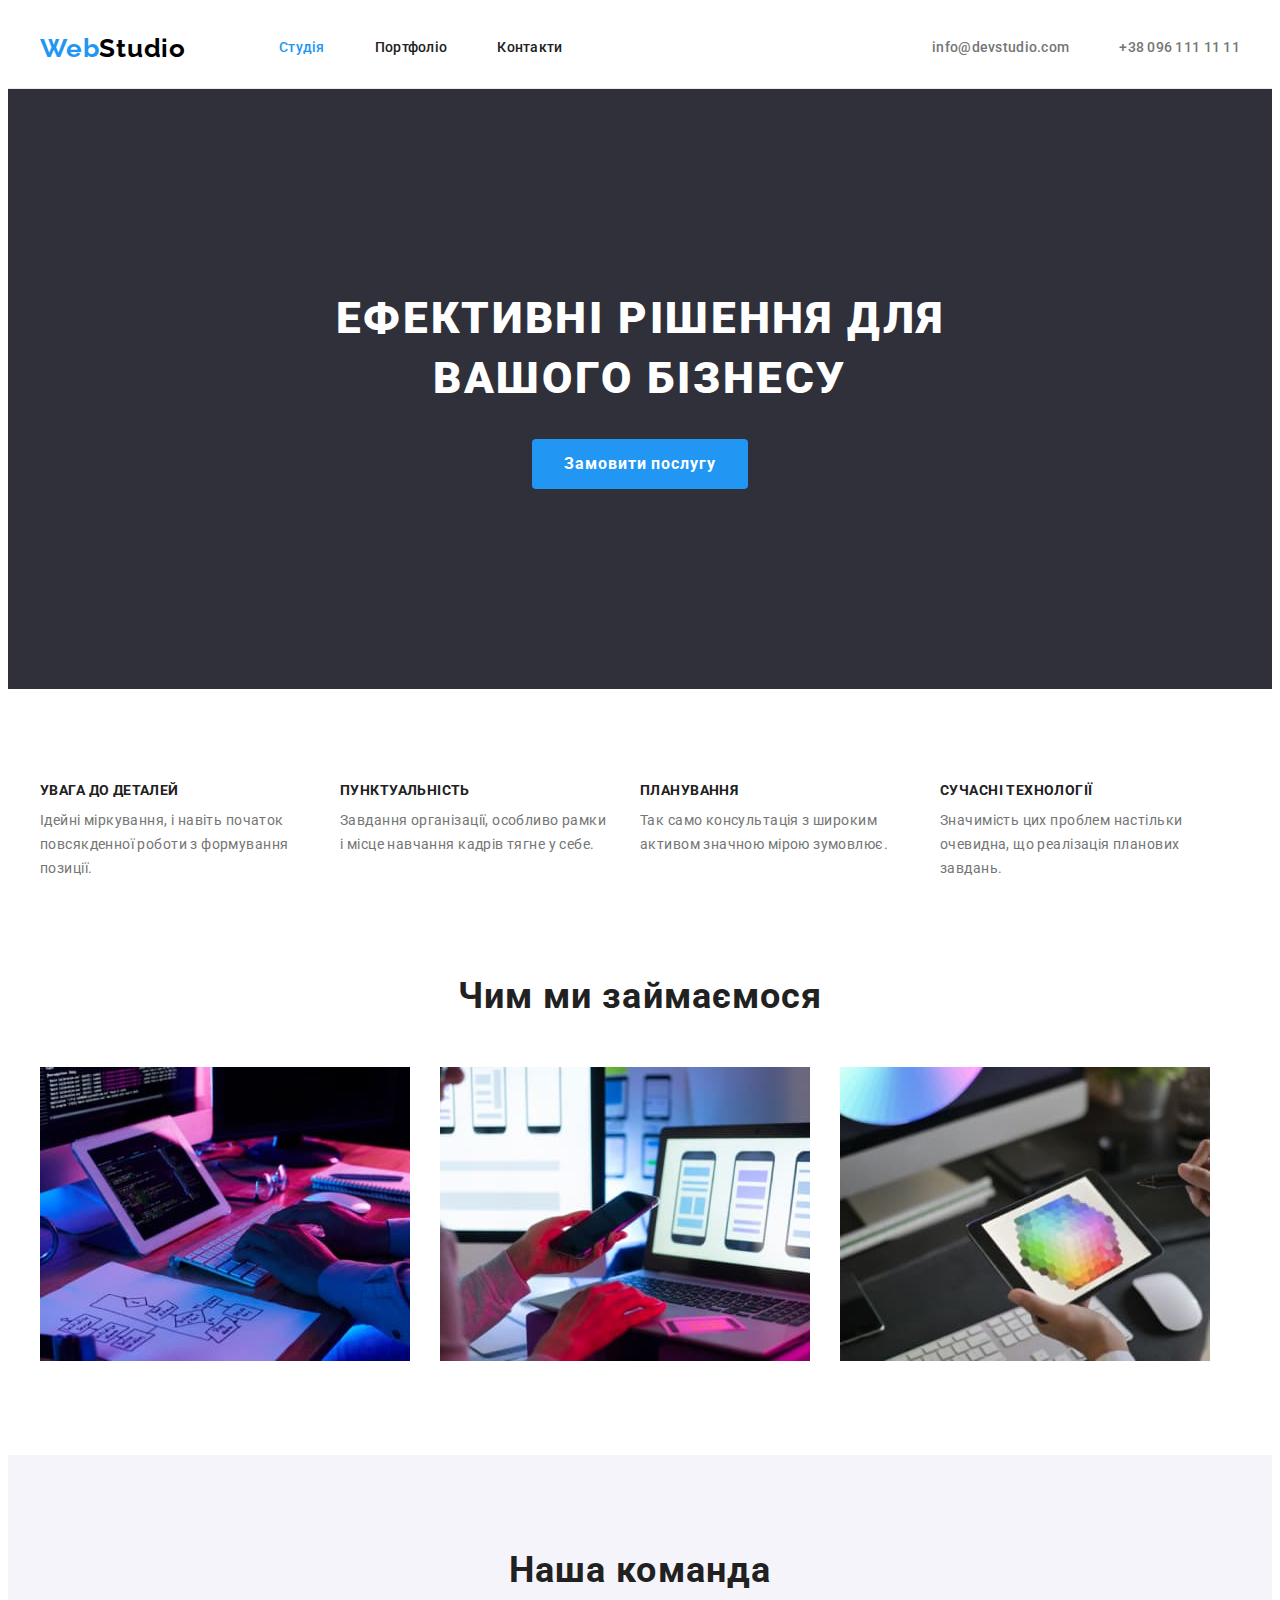
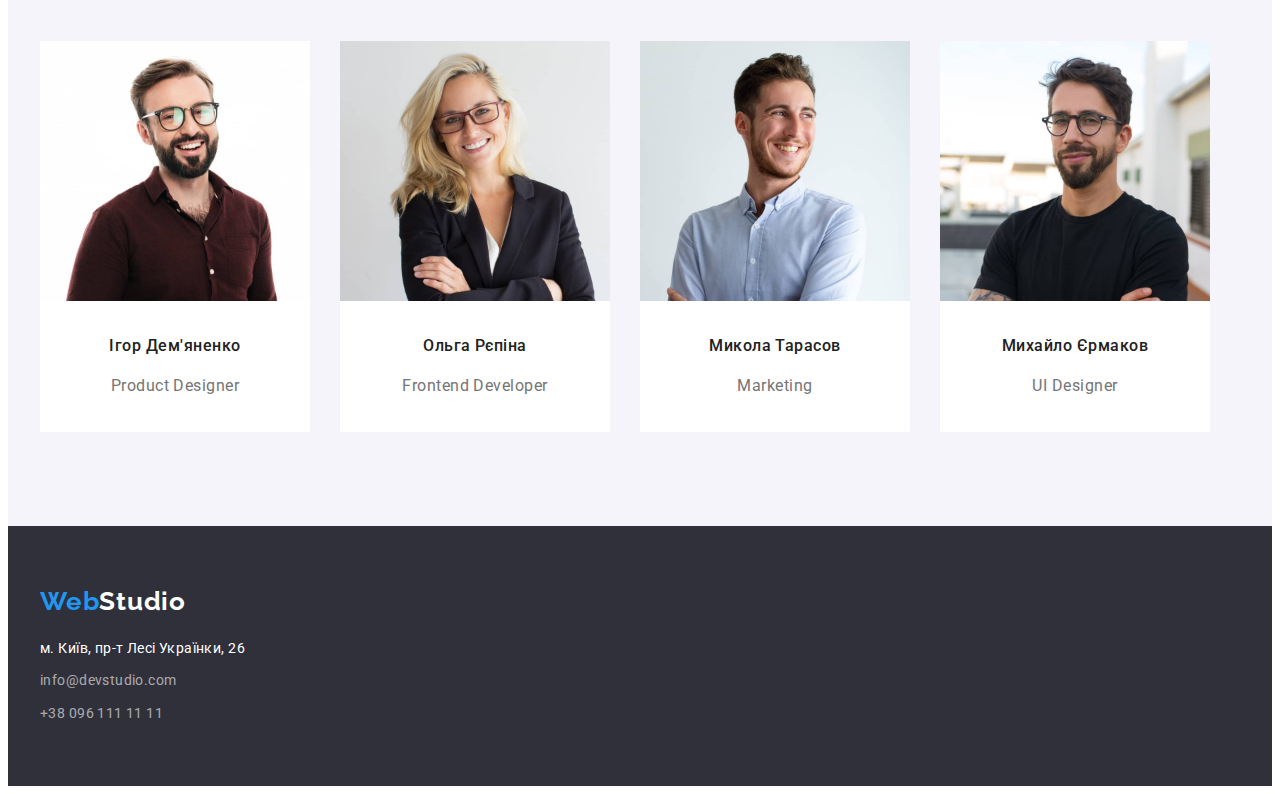
==== index.html @ c1926016 "add project" ====
<!DOCTYPE html>
<html lang="uk">
  <head>
    <meta charset="UTF-8" />
    <meta http-equiv="X-UA-Compatible" content="IE=edge" />
    <meta name="viewport" content="width=device-width, initial-scale=1.0" />
    <title>Document</title>
    <link rel="preconnect" href="https://fonts.googleapis.com" />
    <link rel="preconnect" href="https://fonts.gstatic.com" crossorigin />
    <link
      href="https://fonts.googleapis.com/css2?family=Raleway:wght@700&family=Roboto:wght@400;500;700;900&display=swap"
      rel="stylesheet"
    />
    <link
      rel="stylesheet"
      href="https://cdnjs.cloudflare.com/ajax/libs/modern-normalize/1.1.0/modern-normalize.min.css"
      integrity="sha512-wpPYUAdjBVSE4KJnH1VR1HeZfpl1ub8YT/NKx4PuQ5NmX2tKuGu6U/JRp5y+Y8XG2tV+wKQpNHVUX03MfMFn9Q=="
      crossorigin="anonymous"
      referrerpolicy="no-referrer"
    />
    <link rel="stylesheet" href="./css/styles.css" />
  </head>
  <body>
    <!----------------------------------------------- header --------->
    <header class="heder">
      <!-- menu -->
      <div class="conteiner header-conteiner">
        <nav class="heder-nav">
          <a href="./index.html" lang="en" class="color-logo logo link"
            >Web<span class="heder-logo logo">Studio</span></a
          >
          <ul class="heder-list list">
            <li class="heder-item">
              <a href="" class="heder-link heder-studia link">Студія</a>
            </li>
            <li class="heder-item">
              <a href="./portfolio.html" class="heder-link link">Портфоліо</a>
            </li>
            <li class="heder-item">
              <a href="" class="heder-link link">Контакти</a>
            </li>
          </ul>
        </nav>
        <ul class="heder-list list">
          <li>
            <a href="mailto:info@devstudio.com" class="heder-email link">info@devstudio.com</a>
          </li>
          <li>
            <a href="tel:+380961111111" class="heder-tel link">+38 096 111 11 11</a>
          </li>
        </ul>
      </div>
    </header>
    <!-- Унікальний контент сторінки -->
    <main>
      <!----------------------------------------------- hero ------------------->
      <section class="section-hero">
        <div class="conteiner">
          <h1 class="hero-title">Ефективні рішення для вашого бізнесу</h1>
          <button type="button" class="hero-btn btn">Замовити послугу</button>
        </div>
      </section>
      <!-------------------------------------------- benefits ----------------->
      <section class="section-benefits section">
        <!---сховати заголовок--->
        <div class="conteiner">
          <h2 class="visually-hidden">Переваги</h2>
          <ul class="benefits-list list">
            <li class="benefits-item">
              <h3 class="benefits-title">Увага до деталей</h3>
              <p class="benefits-after-title">
                Ідейні міркування, і навіть початок повсякденної роботи з формування позиції.
              </p>
            </li>
            <li class="benefits-item">
              <h3 class="benefits-title">Пунктуальність</h3>
              <p class="benefits-after-title">
                Завдання організації, особливо рамки і місце навчання кадрів тягне у себе.
              </p>
            </li>
            <li class="benefits-item">
              <h3 class="benefits-title">Планування</h3>
              <p class="benefits-after-title">
                Так само консультація з широким активом значною мірою зумовлює.
              </p>
            </li>
            <li class="benefits-item">
              <h3 class="benefits-title">Сучасні технології</h3>
              <p class="benefits-after-title">
                Значимість цих проблем настільки очевидна, що реалізація планових завдань.
              </p>
            </li>
          </ul>
        </div>
      </section>
      <!---------------------------------------------- aktiviti ---------------->
      <section class="section-aktiviti section">
        <div class="conteiner">
          <h2 class="aktiviti-title">Чим ми займаємося</h2>
          <ul class="aktiviti-list list">
            <li>
              <img src="./images/img-1.jpg" alt="стратегія" width="370" height="294" class="img" />
            </li>
            <li>
              <img
                src="./images/img-2.jpg"
                alt="програмування"
                width="370"
                height="294"
                class="img"
              />
            </li>
            <li>
              <img src="./images/img-3.jpg" alt="дизайн" width="370" height="294" class="img" />
            </li>
          </ul>
        </div>
      </section>
      <!----------------------------------------------- team ---------------->
      <section class="section-team section">
        <div class="conteiner">
          <h2 class="team-title">Наша команда</h2>
          <ul class="team-list list">
            <li class="team-item">
              <img
                src="./images/img-product-designer.jpg"
                alt="product designer"
                width="270"
                height="260"
                class="img"
              />
              <div class="team-name">
                <h3 class="team-people">Ігор Дем'яненко</h3>
                <p class="team-specialist">Product Designer</p>
              </div>
            </li>
            <li class="team-item">
              <img
                src="./images/img-frontend-developer.jpg"
                alt="frontend developer"
                width="270"
                height="260"
                class="img"
              />
              <div class="team-name">
                <h3 class="team-people">Ольга Рєпіна</h3>
                <p class="team-specialist">Frontend Developer</p>
              </div>
            </li>
            <li class="team-item">
              <img
                src="./images/img-marketing.jpg"
                alt="marketing"
                width="270"
                height="260"
                class="img"
              />
              <div class="team-name">
                <h3 class="team-people">Микола Тарасов</h3>
                <p class="team-specialist">Marketing</p>
              </div>
            </li>
            <li class="team-item">
              <img
                src="./images/img-ui-designer.jpg"
                alt="ui designer"
                width="270"
                height="260"
                class="img"
              />
              <div class="team-name">
                <h3 class="team-people">Михайло Єрмаков</h3>
                <p class="team-specialist">UI Designer</p>
              </div>
            </li>
          </ul>
        </div>
      </section>
    </main>
    <!--------------------------------------- Підвал сторінки -->
    <footer class="footer">
      <!---------------------------------------------footer -->
      <div class="conteiner">
        <a href="./index.html" lang="en" class="color-logo logo link"
          >Web<span class="footer-logo logo">Studio</span></a
        >
        <address class="address">
          <ul class="footer-list list">
            <li class="footer-item">
              <a
                href="https://goo.gl/maps/eV7K1DGfb44Niiet6"
                target="_blank"
                rel="noopener noreferrer"
                class="footer-address link"
                >м. Київ, пр-т Лесі Українки, 26</a
              >
            </li>
            <li class="footer-item">
              <a href="malto:info@devstudio.com" class="footer-email link">info@devstudio.com</a>
            </li>
            <li class="footer-item">
              <a href="tel:+380961111111" class="footer-tel link">+38 096 111 11 11</a>
            </li>
          </ul>
        </address>
      </div>
    </footer>
  </body>
</html>
---- css/styles.css ----
:root {
  --head-color: #212121; /*колір заголовків і навігації*/
  --text-color: #757575; /*колір вторинного тексту*/
  --accent-color: #2196f3; /*колір акцентів, частини логотипу, фону кнопок*/
  --background-color: #2f303a; /*головний колір підкладки*/
  --main-light-color: #ffffff; /*білий колір*/
  --main-dark-color: #000000; /*чорний колір*/
  --secondary-bgr-color: #f5f4fa; /*другорядний колір підкладки*/
  --border-color: #eeeeee; /*колір рамок на картинках*/
  --secondary-border-color: #ececec; /*другорядний колір рамки*/
  --block-margin: 30px; /*стандартні відступи між блоками*/
  --section-margin: 94px; /*стандартні відступи між секціями*/
}

p,
h1,
h2,
h3,
h4,
h5,
h6 {
  margin: 0;
}

ul {
  margin: 0;
  padding-left: 0;
}

body {
  font-family: 'Roboto', sans-serif;
  color: var(--head-color);
}

.address {
  font-style: normal;
}

.list {
  list-style: none;
  padding: 0;
  margin: 0;
}

.link {
  text-decoration: none;
  display: block;
}

.conteiner {
  width: 1200px;
  padding-left: 15px;
  padding-right: 15px;
  margin: 0 auto;
}

.section {
  padding-top: 94px;
  padding-bottom: 94px;
}

/*------------------------------------------- heder ------*/

.header-conteiner {
  display: flex;
  align-items: center;
}

.heder-nav {
  display: flex;
}

.heder-list {
  display: flex;
  margin-left: auto;
  column-gap: 50px;
}

/*.heder-item:not(:last-child) {
margin-right: 50px;
}*/

.heder {
  background-color: var(--main-light-color);
  border-bottom: 1px solid var(--secondary-border-color);
}

.logo {
  font-family: 'Raleway';
  font-weight: 700;
  font-size: 26px;
  line-height: 1.19; /* identical to box height */
  letter-spacing: 0.03em;
}

.color-logo {
  color: var(--accent-color);
  display: flex;
  align-items: center;
  margin-right: 93px;
}

.heder-logo {
  color: var(--main-dark-color);
}

.heder-link:hover,
.heder-link:focus {
  color: var(--accent-color);
}

.heder-email:hover,
.heder-email:focus {
  color: var(--accent-color);
}

.heder-tel:hover,
.heder-tel:focus {
  color: var(--accent-color);
}

a.heder-studia,
a.heder-portfolio {
  color: var(--accent-color);
}

.heder-link {
  font-weight: 500;
  font-size: 14px;
  line-height: 1.14;
  letter-spacing: 0.02em;
  color: var(--head-color);
  padding: 32px 0;
}

.heder-email,
.heder-tel {
  font-weight: 500;
  font-size: 14px;
  line-height: 1.14;
  letter-spacing: 0.02em;
  color: var(--text-color);
}

.nav {
  align-items: center;
}

/*----- Унікальний контент сторінки -----*/
/*----------------------------------------------- hero -----*/
.section-hero {
  background-color: var(--background-color);
  padding: 200px 0;
  text-align: center;
}

.hero-title {
  font-weight: 900;
  font-size: 44px;
  line-height: 1.36; /* or 136% */
  text-align: center;
  letter-spacing: 0.06em;
  text-transform: uppercase;
  color: var(--main-light-color);
  margin-left: auto;
  margin-right: auto;
  max-width: 696px;
  margin-bottom: 30px;
}

.hero-btn {
  padding: 10px 32px;
  border-radius: 4px;
  display: block;

  font-family: inherit;
  font-weight: 700;
  font-size: 16px;
  line-height: 1.89; /* identical to box height, or 188% */

  align-items: center;
  text-align: center;
  letter-spacing: 0.06em;
  color: var(--main-light-color);
  background-color: #2196f3;
  min-width: 216px;

  border: transparent;
  cursor: pointer;
  margin: 0px auto;
}

.hero-btn:hover,
.hero-btn:focus {
  background-color: #188ce8;
}

/*-------------------------------------------- benefits ------------*/

.benefits-list {
  display: flex;
  margin-left: auto;
  column-gap: 30px;
}

.benefits-item {
  width: 270px;
}

.img {
  display: block;
  min-width: 100%;
  height: auto;
}

/*-прихований заголовок-*/
.visually-hidden {
  position: absolute;
  white-space: nowrap;
  width: 1px;
  height: 1px;
  overflow: hidden;
  border: 0;
  padding: 0;
  clip: rect(0 0 0 0);
  clip-path: inset(50%);
  margin: -1px;
}

.benefits-title {
  font-weight: 700;
  font-size: 14px;
  line-height: 1.14;
  letter-spacing: 0.03em;
  text-transform: uppercase;
  margin-bottom: 10px;
}

.benefits-after-title {
  font-size: 14px;
  line-height: 1.71;
  letter-spacing: 0.03em;
  color: var(--text-color);
}

/*--------------------------------------------- aktiviti -----------------*/

.aktiviti-list {
  display: flex;
  margin-left: auto;
  column-gap: 30px;
}

.aktiviti-item {
  width: calc((100% - 90px) / 4 );
}

.aktiviti-title {
  font-weight: 700;
  font-size: 36px;
  line-height: 1.17;
  text-align: center;
  letter-spacing: 0.03em;
  margin-bottom: 50px;
}

.section-aktiviti {
  padding-top: 0;
}

/*---------------------------------------------- team --------------------*/

.team-list {
  display: flex;
  margin-left: auto;
  column-gap: 30px;
}

.team-name {
  padding: 30px 10px 30px 10px;
}

.section-team {
  background-color: var(--secondary-bgr-color);
}
.team-title {
  font-weight: 700;
  font-size: 36px;
  line-height: 1.17;
  text-align: center;
  letter-spacing: 0.03em;
  margin-bottom: 50px;
}

.team-people {
  font-weight: 500;
  font-size: 16px;
  line-height: 1.9; /* identical to box height */
  text-align: center;
  letter-spacing: 0.03em;
  margin-bottom: 10px;
}
.team-specialist {
  font-size: 16px;
  line-height: 1.9; /* identical to box height */
  text-align: center;
  letter-spacing: 0.03em;
  color: var(--text-color);
}

.team-item {
  background-color: var(--main-light-color);
}

/*------------------------------------------------footer--------------------*/

.footer {
  background-color: var(--background-color);
  padding-top: 60px;
  padding-bottom: 60px;
}

.address {
  margin-top: 20px;
}

.footer-logo {
  color: #ffffff;
}

.footer-address:hover,
.footer-address:focus {
  color: var(--accent-color);
}

.footer-email:hover,
.footer-email:focus {
  color: var(--accent-color);
}

.footer-tel:hover,
.footer-tel:focus {
  color: var(--accent-color);
}

.footer-item {
  margin-bottom: 9px;
}

.footer-item:last-child {
  margin-bottom: 0px;
}

.footer-address {
  font-size: 14px;
  line-height: 1.71; /* or 171% */
  letter-spacing: 0.03em;
  color: var(--main-light-color);
}

.footer-email {
  font-weight: 400;
  font-size: 14px;
  line-height: 1.71; /* or 171% */
  letter-spacing: 0.03em;
  color: rgba(255, 255, 255, 0.6);
  margin-bottom: 9px;
}

.footer-tel {
  font-size: 14px;
  line-height: 1.71; /* or 171% */
  letter-spacing: 0.03em;
  color: rgba(255, 255, 255, 0.6);
}

/*-------------------portfolio--------------------*/

.portfolio-btn {
  padding: 6px 22px;
  border-radius: 4px;
  border: 0px;
  display: inline-block;

  font-family: inherit;
  font-weight: 500;
  font-size: 16px;
  line-height: 1.62; /* identical to box height, or 162% */
  text-align: center;
  letter-spacing: 0.03em;
  color: var(--head-color);
  background-color: var(--secondary-bgr-color);
}

.portfolio-btn:hover,
.portfolio-btn:focus {
  color: var(--main-light-color);
  background-color: var(--accent-color);
}

.portfolio-gallery {
  background-color: var(--secondary-bgr-color);
}

.portfolio-list {
  background-color: var(--main-light-color);

  display: flex;
  flex-wrap: wrap;
  gap: 30px;
}

.batton-list {
  display: flex;
  justify-content: center;
  margin-bottom: 50px;
  column-gap: 8px;
}

.portfolio-item {
  width: calc((100% - 60px) / 3 );
}

.portfolio-text {
  padding: 20px 24px;
  border-top: transparent;
  border: 1px solid #eeeeee;
}

.portfolio-title {
  font-weight: 700;
  font-size: 18px;
  line-height: 2; /* identical to box height, or 200% */
  letter-spacing: 0.06em;
  color: var(--head-color);
  margin-bottom: 4px;
}

.portfolio-after-title {
  font-size: 16px;
  line-height: 1.88; /* identical to box height, or 188% */
  letter-spacing: 0.03em;
  color: var(--text-color);
}

.visually-hidden {
  margin-bottom: 4px;
}
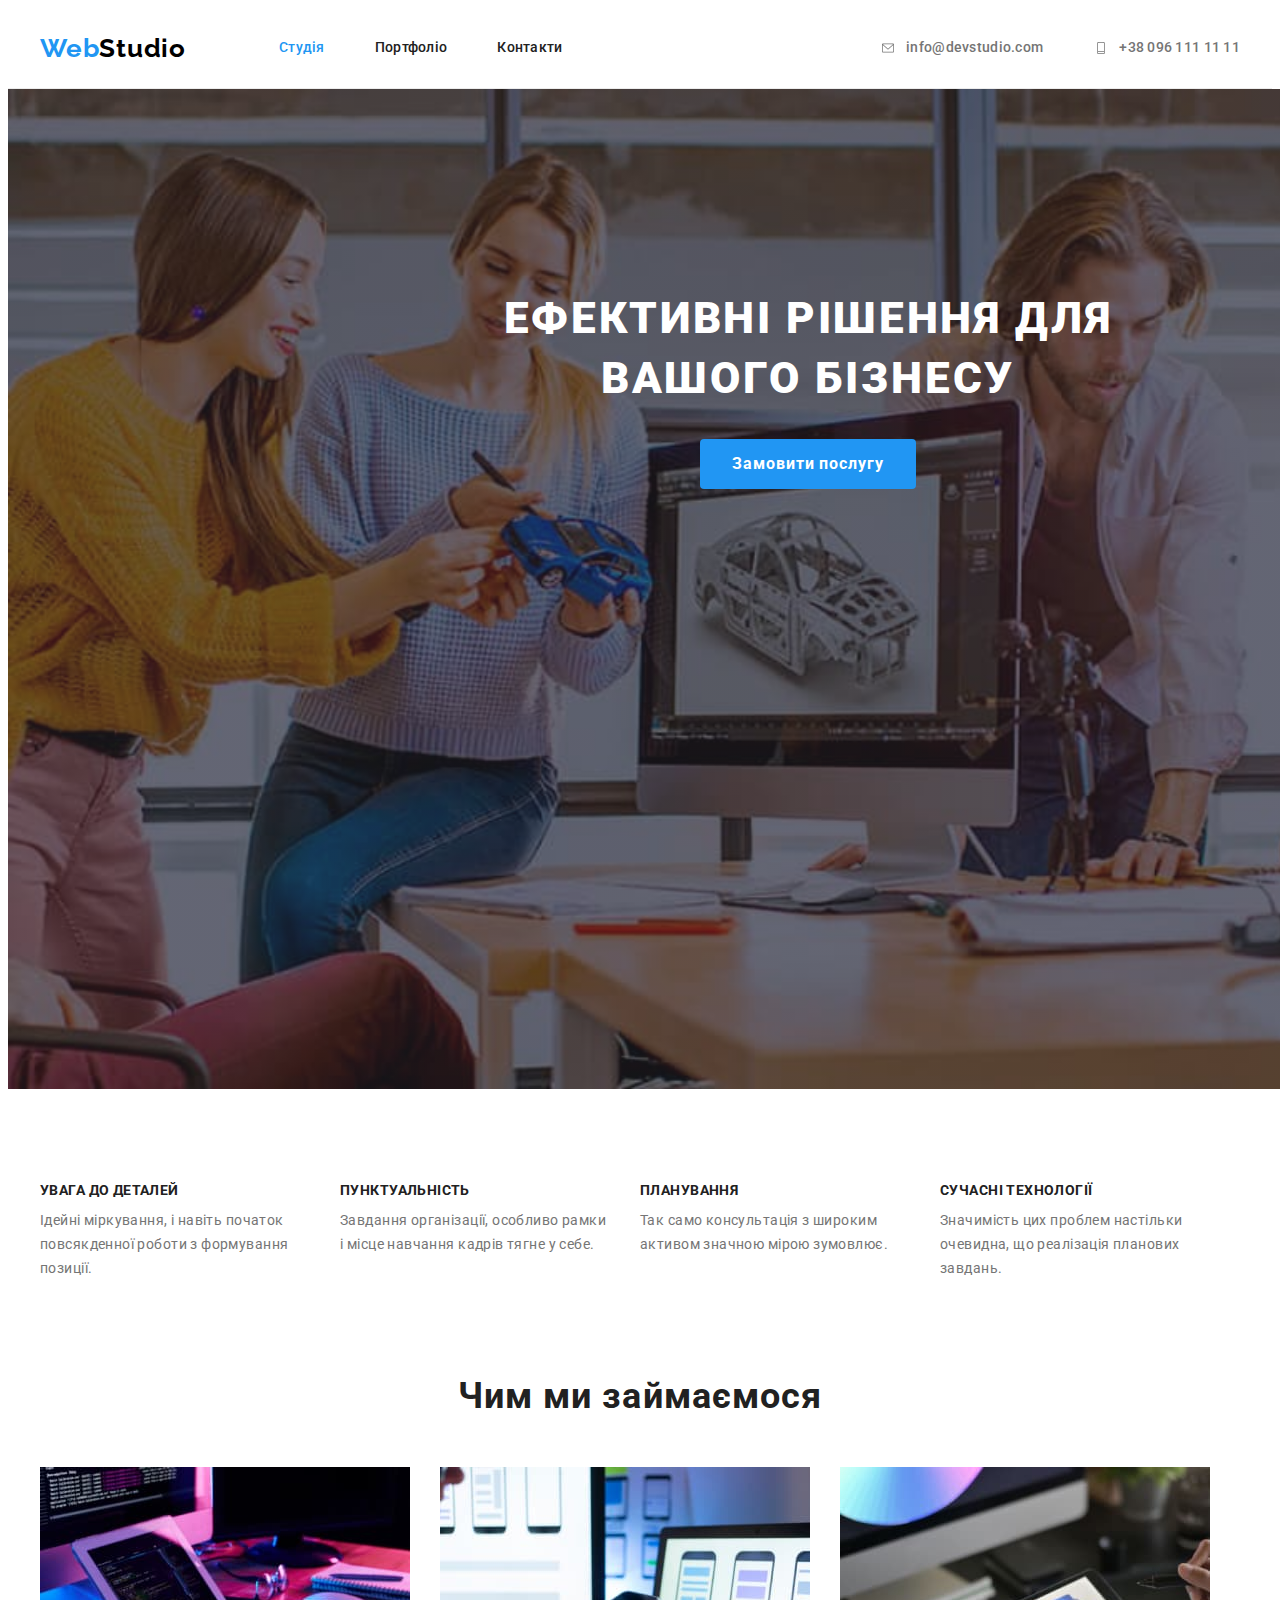
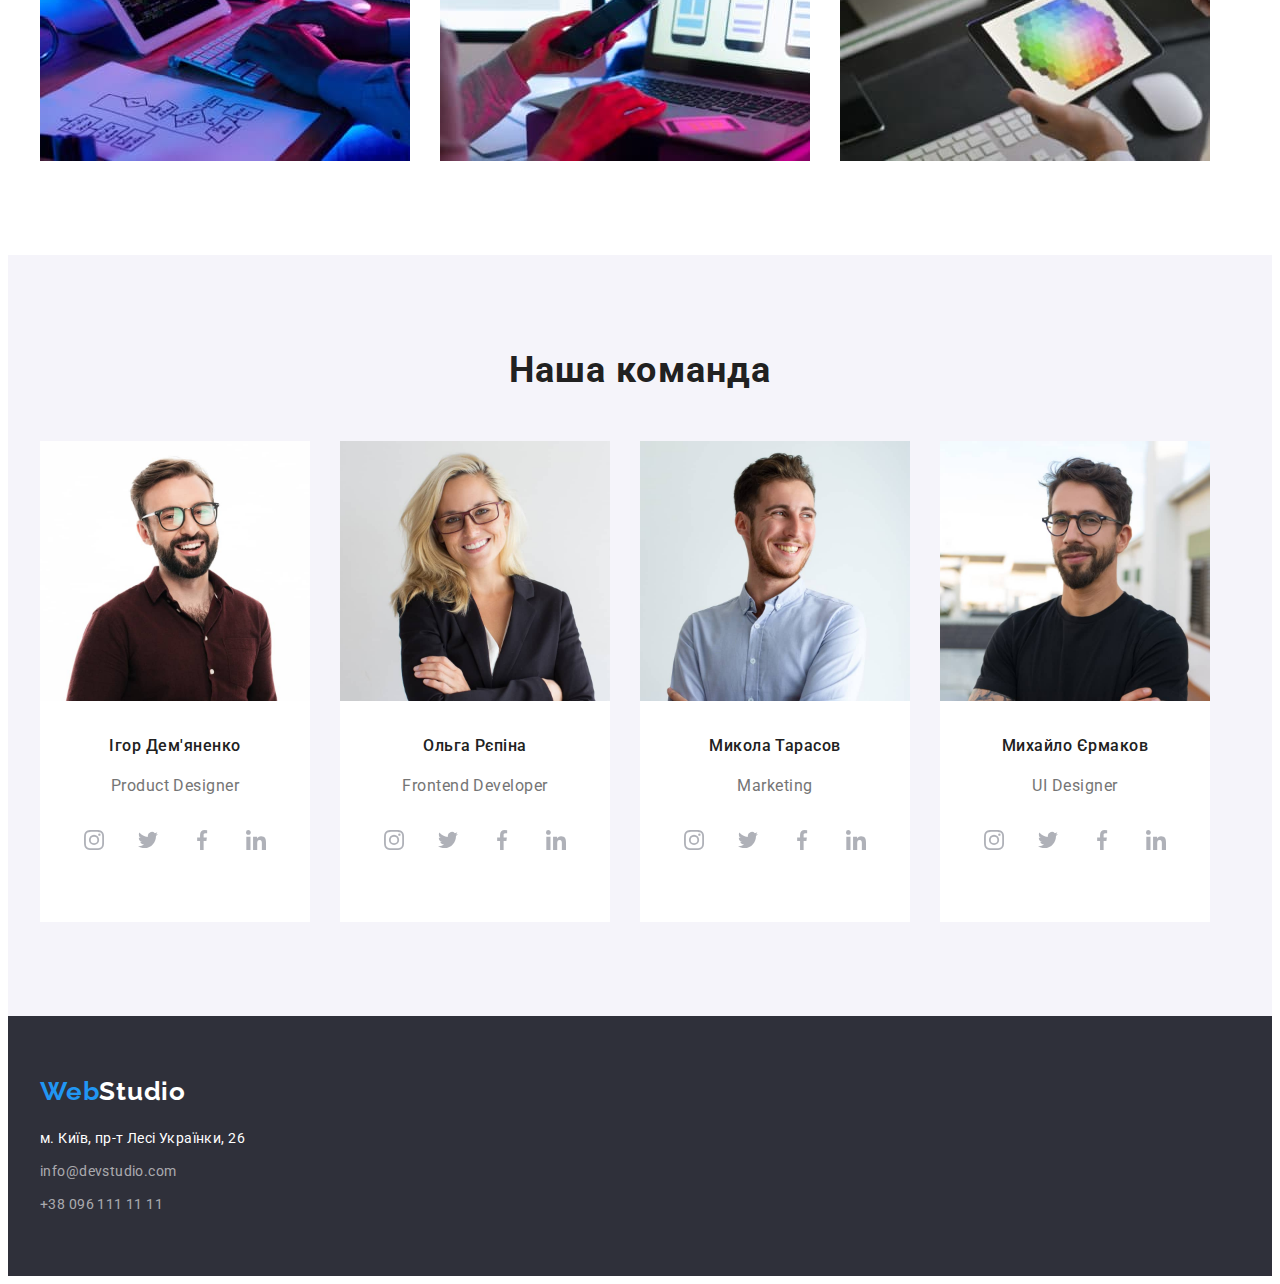
==== commit 5703e75a: "add svg soc" ====
--- a/index.html
+++ b/index.html
@@ -43,10 +43,20 @@
         </nav>
         <ul class="heder-list list">
           <li>
-            <a href="mailto:info@devstudio.com" class="heder-email link">info@devstudio.com</a>
+            <a href="mailto:info@devstudio.com" class="heder-email link">
+                <svg class="email-icon" width="16" height="12">
+                <use href="./images/icons.svg#icon-email"></use>
+                </svg>
+              info@devstudio.com
+            </a>
           </li>
           <li>
-            <a href="tel:+380961111111" class="heder-tel link">+38 096 111 11 11</a>
+            <a href="tel:+380961111111" class="heder-tel link"
+              ><svg class="tel-icon" width="16" height="12">
+                <use href="./images/icons.svg#icon-tel"></use>
+                </svg>
+              +38 096 111 11 11</a
+            >
           </li>
         </ul>
       </div>
@@ -69,13 +79,15 @@
             <li class="benefits-item">
               <h3 class="benefits-title">Увага до деталей</h3>
               <p class="benefits-after-title">
-                Ідейні міркування, і навіть початок повсякденної роботи з формування позиції.
+                Ідейні міркування, і навіть початок повсякденної роботи з
+                формування позиції.
               </p>
             </li>
             <li class="benefits-item">
               <h3 class="benefits-title">Пунктуальність</h3>
               <p class="benefits-after-title">
-                Завдання організації, особливо рамки і місце навчання кадрів тягне у себе.
+                Завдання організації, особливо рамки і місце навчання кадрів
+                тягне у себе.
               </p>
             </li>
             <li class="benefits-item">
@@ -87,7 +99,8 @@
             <li class="benefits-item">
               <h3 class="benefits-title">Сучасні технології</h3>
               <p class="benefits-after-title">
-                Значимість цих проблем настільки очевидна, що реалізація планових завдань.
+                Значимість цих проблем настільки очевидна, що реалізація
+                планових завдань.
               </p>
             </li>
           </ul>
@@ -99,7 +112,13 @@
           <h2 class="aktiviti-title">Чим ми займаємося</h2>
           <ul class="aktiviti-list list">
             <li>
-              <img src="./images/img-1.jpg" alt="стратегія" width="370" height="294" class="img" />
+              <img
+                src="./images/img-1.jpg"
+                alt="стратегія"
+                width="370"
+                height="294"
+                class="img"
+              />
             </li>
             <li>
               <img
@@ -111,7 +130,13 @@
               />
             </li>
             <li>
-              <img src="./images/img-3.jpg" alt="дизайн" width="370" height="294" class="img" />
+              <img
+                src="./images/img-3.jpg"
+                alt="дизайн"
+                width="370"
+                height="294"
+                class="img"
+              />
             </li>
           </ul>
         </div>
@@ -132,6 +157,31 @@
               <div class="team-name">
                 <h3 class="team-people">Ігор Дем'яненко</h3>
                 <p class="team-specialist">Product Designer</p>
+                <!--ul.team-soc.list>li.team-soc-item*4>a.team-soc-link.link-->
+                <ul class="team-soc list">
+                  <li class="team-soc-item">
+                    <a href="" class="team-soc-link link">
+                      <svg class="team-soc-icon" width="20" height="20">
+                        <use href="./images/icons.svg#icon-instagram"></use>
+                      </svg>
+                    </a>
+                  </li>
+                  <li class="team-soc-item">
+                    <a href="" class="team-soc-link link"><svg class="team-soc-icon" width="20" height="20">
+                      <use href="./images/icons.svg#icon-twitter"></use>
+                    </svg></a>
+                  </li>
+                  <li class="team-soc-item">
+                    <a href="" class="team-soc-link link"><svg class="team-soc-icon" width="20" height="20">
+                      <use href="./images/icons.svg#icon-facebook"></use>
+                    </svg></a>
+                  </li>
+                  <li class="team-soc-item">
+                    <a href="" class="team-soc-link link"><svg class="team-soc-icon" width="20" height="20">
+                      <use href="./images/icons.svg#icon-linkedin"></use>
+                    </svg></a>
+                  </li>
+                </ul>
               </div>
             </li>
             <li class="team-item">
@@ -145,6 +195,34 @@
               <div class="team-name">
                 <h3 class="team-people">Ольга Рєпіна</h3>
                 <p class="team-specialist">Frontend Developer</p>
+                <ul class="team-soc list">
+                  <li class="team-soc-item">
+                    <a href="" class="team-soc-link link">
+                      <svg class="team-soc-icon" width="20" height="20">
+                        <use href="./images/icons.svg#icon-instagram"></use>
+                      </svg>
+                    </a>
+                  </li>
+                  <li class="team-soc-item">
+                    <a href="" class="team-soc-link link">
+                    <svg class="team-soc-icon" width="20" height="20">
+                      <use href="./images/icons.svg#icon-twitter"></use>
+                    </svg>
+                  </a>
+                  </li>
+                  <li class="team-soc-item">
+                    <a href="" class="team-soc-link link"><svg class="team-soc-icon" width="20" height="20">
+                      <use href="./images/icons.svg#icon-facebook"></use>
+                    </svg></a>
+                  </li>
+                  <li class="team-soc-item">
+                    <a href="" class="team-soc-link link">
+                      <svg class="team-soc-icon" width="20" height="20">
+                      <use href="./images/icons.svg#icon-linkedin"></use>
+                      </svg>
+                  </a>
+                  </li>
+                </ul>
               </div>
             </li>
             <li class="team-item">
@@ -158,6 +236,30 @@
               <div class="team-name">
                 <h3 class="team-people">Микола Тарасов</h3>
                 <p class="team-specialist">Marketing</p>
+                <ul class="team-soc list">
+                  <li class="team-soc-item">
+                    <a href="" class="team-soc-link link">
+                      <svg class="team-soc-icon" width="20" height="20">
+                        <use href="./images/icons.svg#icon-instagram"></use>
+                      </svg>
+                    </a>
+                  </li>
+                  <li class="team-soc-item">
+                    <a href="" class="team-soc-link link"><svg class="team-soc-icon" width="20" height="20">
+                      <use href="./images/icons.svg#icon-twitter"></use>
+                    </svg></a>
+                  </li>
+                  <li class="team-soc-item">
+                    <a href="" class="team-soc-link link"><svg class="team-soc-icon" width="20" height="20">
+                      <use href="./images/icons.svg#icon-facebook"></use>
+                    </svg></a>
+                  </li>
+                  <li class="team-soc-item">
+                    <a href="" class="team-soc-link link"><svg class="team-soc-icon" width="20" height="20">
+                      <use href="./images/icons.svg#icon-linkedin"></use>
+                    </svg></a>
+                  </li>
+                </ul>
               </div>
             </li>
             <li class="team-item">
@@ -171,6 +273,30 @@
               <div class="team-name">
                 <h3 class="team-people">Михайло Єрмаков</h3>
                 <p class="team-specialist">UI Designer</p>
+                <ul class="team-soc list">
+                  <li class="team-soc-item">
+                    <a href="" class="team-soc-link link">
+                      <svg class="team-soc-icon" width="20" height="20">
+                        <use href="./images/icons.svg#icon-instagram"></use>
+                      </svg>
+                    </a>
+                  </li>
+                  <li class="team-soc-item">
+                    <a href="" class="team-soc-link link"><svg class="team-soc-icon" width="20" height="20">
+                      <use href="./images/icons.svg#icon-twitter"></use>
+                    </svg></a>
+                  </li>
+                  <li class="team-soc-item">
+                    <a href="" class="team-soc-link link"><svg class="team-soc-icon" width="20" height="20">
+                      <use href="./images/icons.svg#icon-facebook"></use>
+                    </svg></a>
+                  </li>
+                  <li class="team-soc-item">
+                    <a href="" class="team-soc-link link"><svg class="team-soc-icon" width="20" height="20">
+                      <use href="./images/icons.svg#icon-linkedin"></use>
+                    </svg></a>
+                  </li>
+                </ul>
               </div>
             </li>
           </ul>
@@ -196,10 +322,14 @@
               >
             </li>
             <li class="footer-item">
-              <a href="malto:info@devstudio.com" class="footer-email link">info@devstudio.com</a>
+              <a href="malto:info@devstudio.com" class="footer-email link"
+                >info@devstudio.com</a
+              >
             </li>
             <li class="footer-item">
-              <a href="tel:+380961111111" class="footer-tel link">+38 096 111 11 11</a>
+              <a href="tel:+380961111111" class="footer-tel link"
+                >+38 096 111 11 11</a
+              >
             </li>
           </ul>
         </address>
--- a/css/styles.css
+++ b/css/styles.css
@@ -28,7 +28,7 @@
 }
 
 body {
-  font-family: 'Roboto', sans-serif;
+  font-family: "Roboto", sans-serif;
   color: var(--head-color);
 }
 
@@ -74,7 +74,7 @@
   display: flex;
   margin-left: auto;
   column-gap: 50px;
-}
+  }
 
 /*.heder-item:not(:last-child) {
 margin-right: 50px;
@@ -86,7 +86,7 @@
 }
 
 .logo {
-  font-family: 'Raleway';
+  font-family: "Raleway";
   font-weight: 700;
   font-size: 26px;
   line-height: 1.19; /* identical to box height */
@@ -140,7 +140,28 @@
   line-height: 1.14;
   letter-spacing: 0.02em;
   color: var(--text-color);
-}
+  display: flex;
+  align-items: center;
+  }
+
+.heder-email::before {
+    content: "";
+}
+
+.heder-tel::before {
+    content: "";
+}
+
+.email-icon,
+.tel-icon {
+  fill: currentColor;
+  align-items: center;
+  margin-right: 10px;
+}
+
+/* align-items: center;
+  justify-content: center;
+  align-content: center; */
 
 .nav {
   align-items: center;
@@ -149,9 +170,21 @@
 /*----- Унікальний контент сторінки -----*/
 /*----------------------------------------------- hero -----*/
 .section-hero {
-  background-color: var(--background-color);
+  background-color: #2f303a;
   padding: 200px 0;
   text-align: center;
+  min-width: 1600px;
+  height: 600px;
+  margin-left: auto;
+  margin-right: auto;
+  background-image: linear-gradient(
+      rgba(47, 48, 58, 0.4),
+      rgba(47, 48, 58, 0.4)
+    ),
+    url("../images/Img-hero.jpg");
+  background-repeat: no-repeat;
+  background-position: center;
+  background-size: cover;
 }
 
 .hero-title {
@@ -252,7 +285,7 @@
 }
 
 .aktiviti-item {
-  width: calc((100% - 90px) / 4 );
+  width: calc((100% - 90px) / 4);
 }
 
 .aktiviti-title {
@@ -306,11 +339,52 @@
   text-align: center;
   letter-spacing: 0.03em;
   color: var(--text-color);
+  margin-bottom: 16px;
 }
 
 .team-item {
   background-color: var(--main-light-color);
 }
+
+.team-soc {
+  display: flex;
+  justify-content: center;
+  gap: 10px;
+  margin-bottom: 30px;
+}
+
+.team-soc-link {
+  width: 44px; height: 44px; border-radius: 50%;
+  background-color: #ffffff;
+  display: flex;
+  align-items: center;
+  justify-content: center;
+  color: #AFB1B8;
+  }
+
+.team-soc-icon {
+    fill: currentColor
+  } 
+
+.team-soc-link:hover,
+.team-soc-link:focus {
+  background-color: #2196F3;
+  color: #ffffff;
+}
+
+/* інший спосіб подвійного hover/focus */
+/* .team-soc-link:hover,
+.team-soc-link:focus {
+  background-color: #2196F3;
+}
+.team-soc-link:hover .team-soc-icon,
+.team-soc-link:focus .team-soc-icon {
+  fill: #FFFFFF;
+}
+.team-soc-icon {
+  fill: #AFB1B8;
+} */
+
 
 /*------------------------------------------------footer--------------------*/
 
@@ -418,7 +492,7 @@
 }
 
 .portfolio-item {
-  width: calc((100% - 60px) / 3 );
+  width: calc((100% - 60px) / 3);
 }
 
 .portfolio-text {
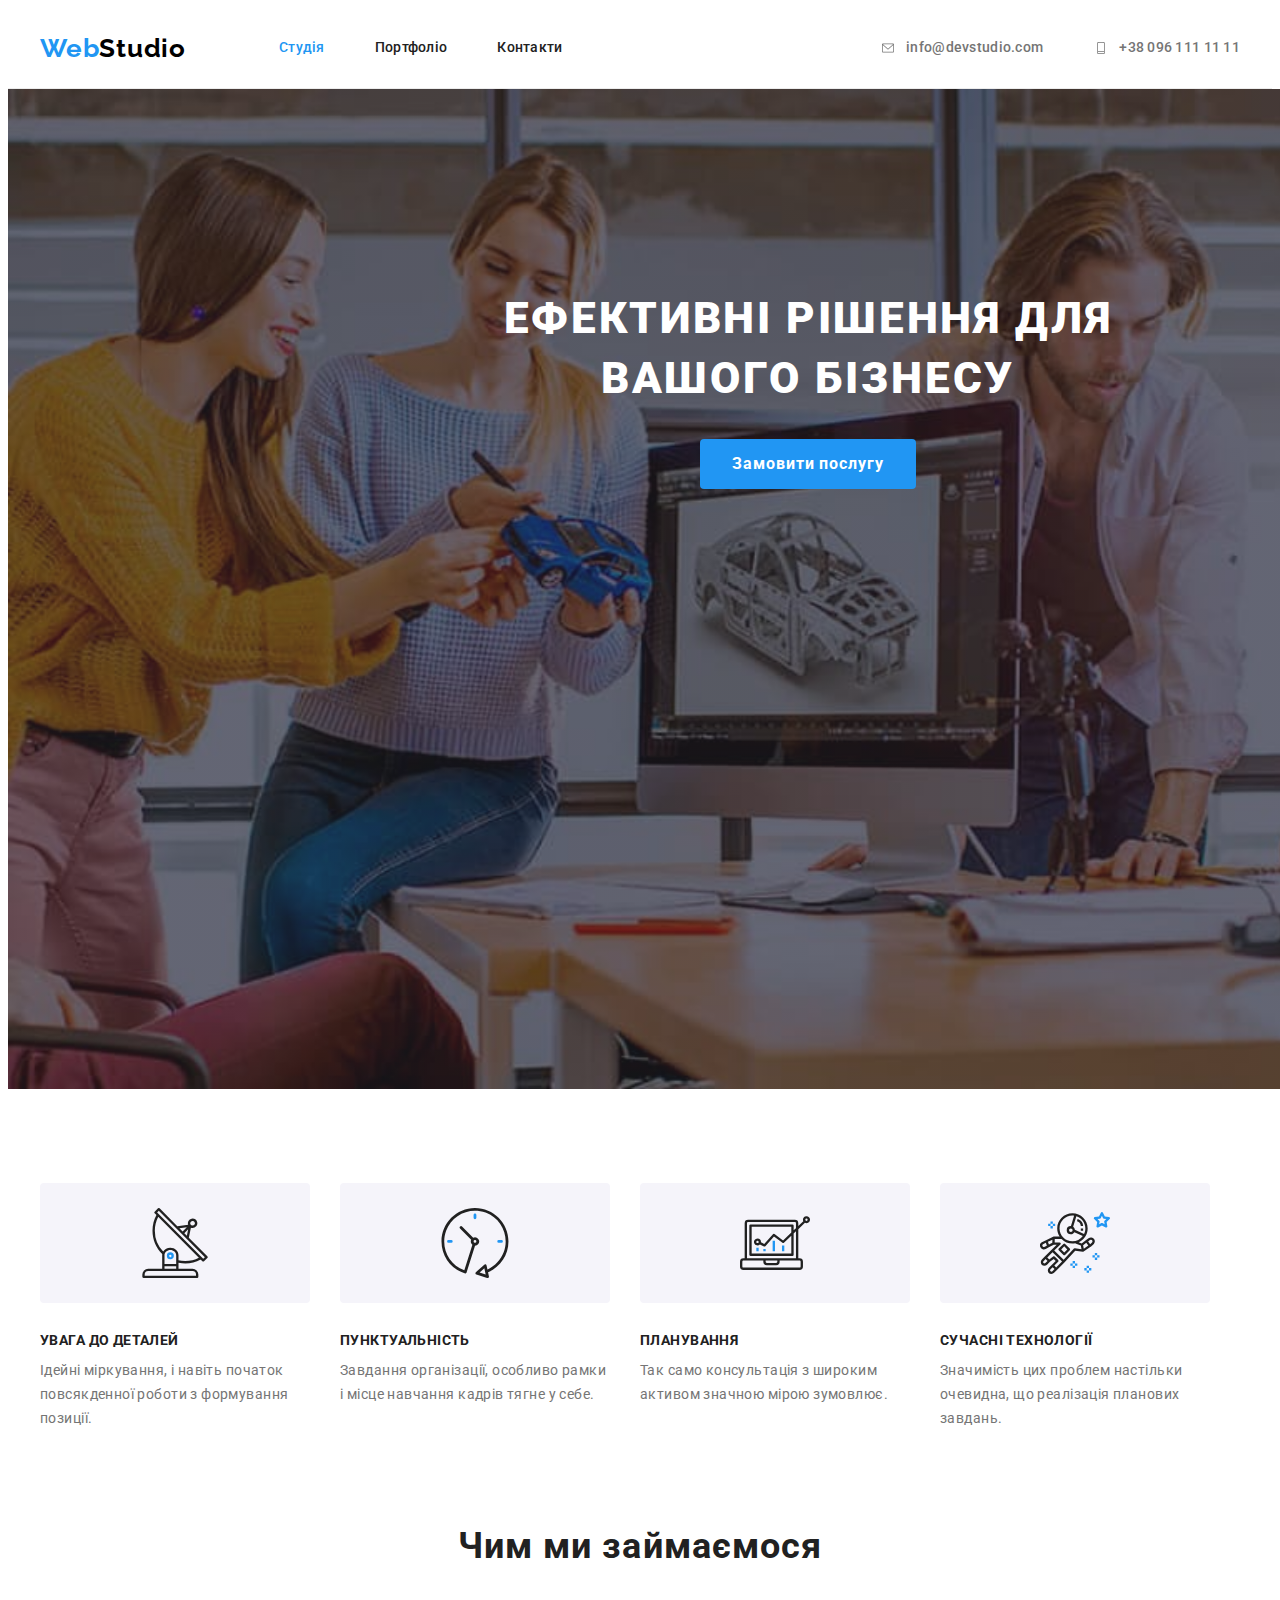
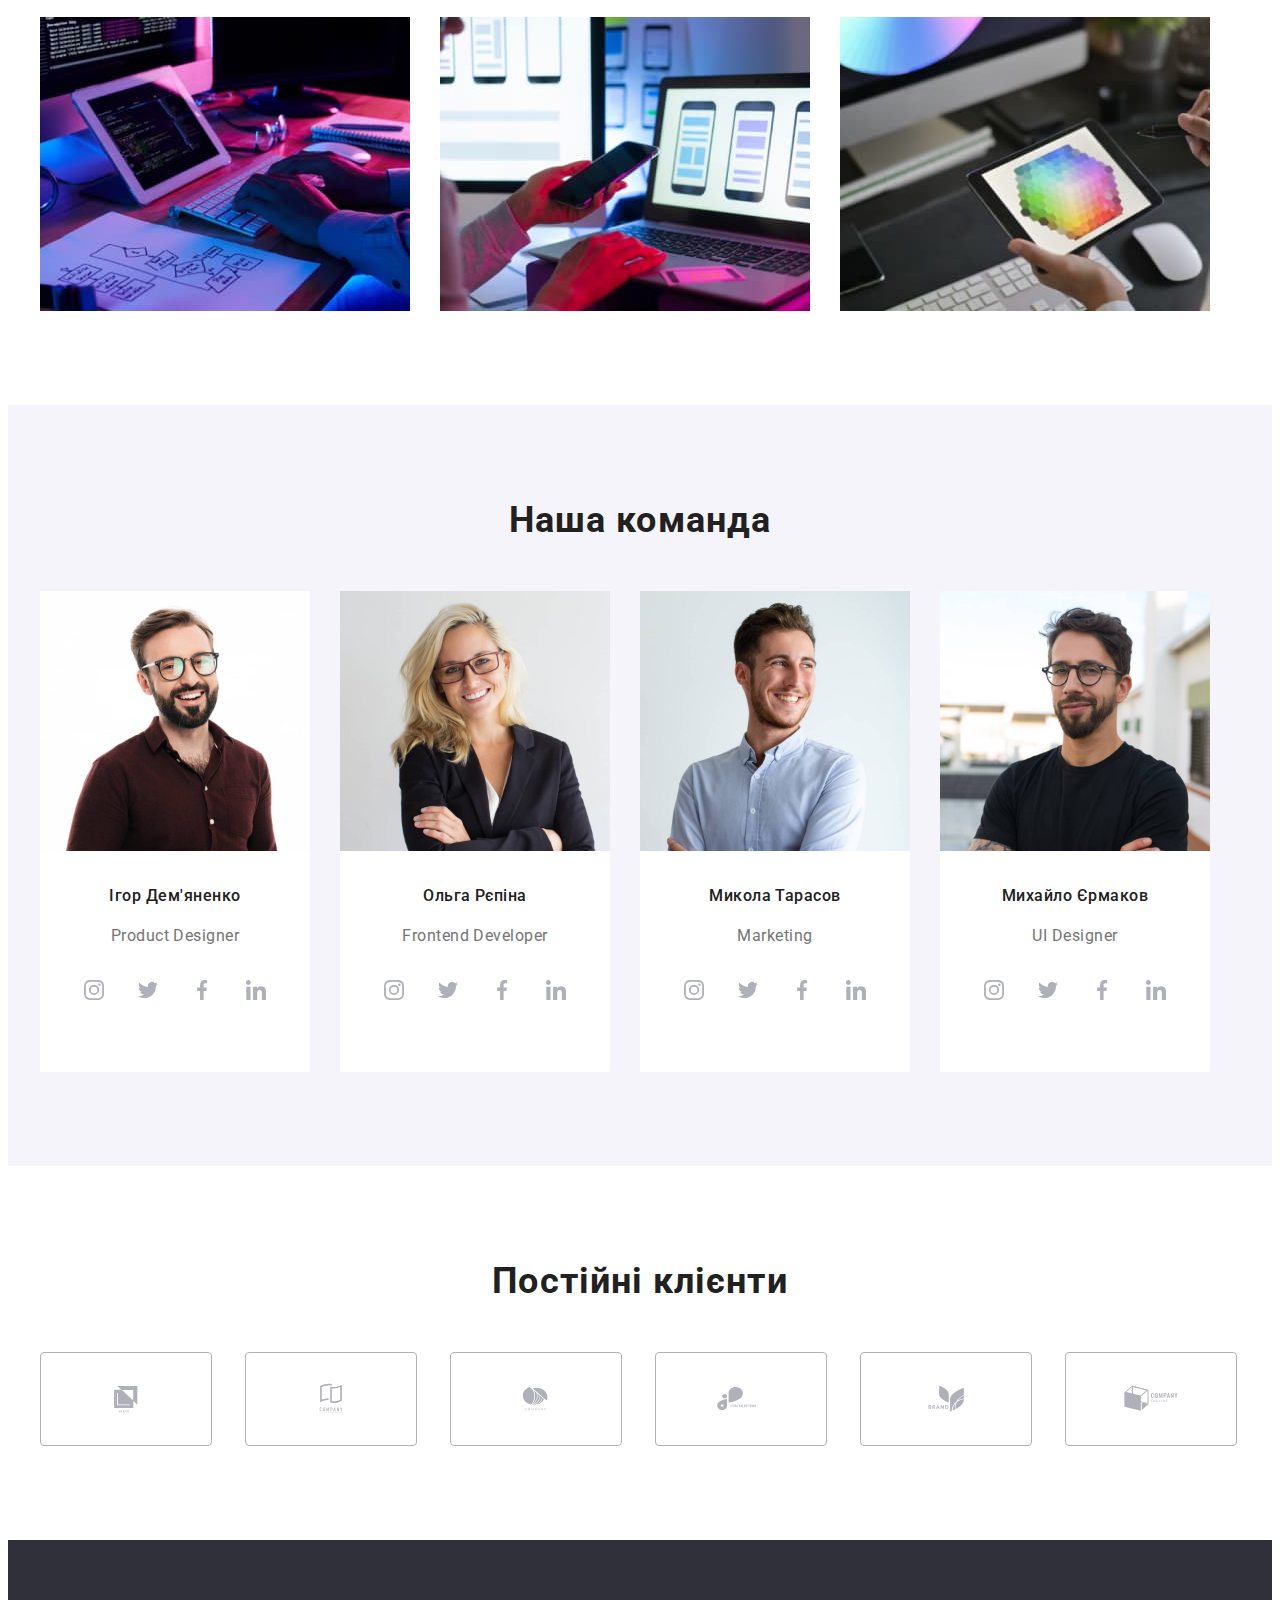
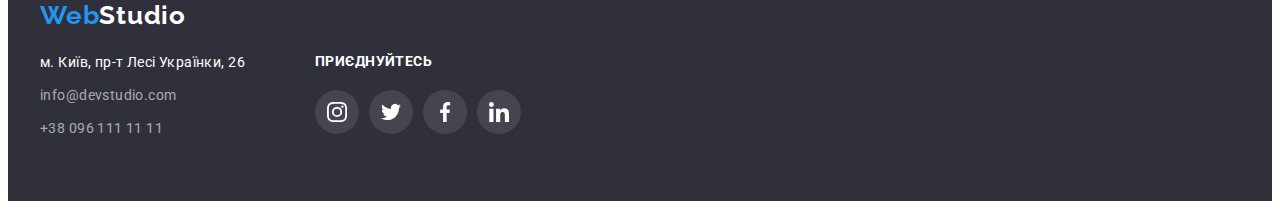
==== commit 5adb5fcc: "add studio icon" ====
--- a/index.html
+++ b/index.html
@@ -44,9 +44,9 @@
         <ul class="heder-list list">
           <li>
             <a href="mailto:info@devstudio.com" class="heder-email link">
-                <svg class="email-icon" width="16" height="12">
+              <svg class="email-icon" width="16" height="12">
                 <use href="./images/icons.svg#icon-email"></use>
-                </svg>
+              </svg>
               info@devstudio.com
             </a>
           </li>
@@ -54,7 +54,7 @@
             <a href="tel:+380961111111" class="heder-tel link"
               ><svg class="tel-icon" width="16" height="12">
                 <use href="./images/icons.svg#icon-tel"></use>
-                </svg>
+              </svg>
               +38 096 111 11 11</a
             >
           </li>
@@ -77,6 +77,11 @@
           <h2 class="visually-hidden">Переваги</h2>
           <ul class="benefits-list list">
             <li class="benefits-item">
+              <div class="benefits-icons">
+                <svg class="icon-benefits" width="70" height="70">
+                  <use href="./images/icons.svg#icon-benefits-1"></use>
+                </svg>
+              </div>
               <h3 class="benefits-title">Увага до деталей</h3>
               <p class="benefits-after-title">
                 Ідейні міркування, і навіть початок повсякденної роботи з
@@ -84,6 +89,11 @@
               </p>
             </li>
             <li class="benefits-item">
+              <div class="benefits-icons">
+                <svg class="icon-benefits" width="70" height="70">
+                  <use href="./images/icons.svg#icon-benefits-2"></use>
+                </svg>
+              </div>
               <h3 class="benefits-title">Пунктуальність</h3>
               <p class="benefits-after-title">
                 Завдання організації, особливо рамки і місце навчання кадрів
@@ -91,12 +101,22 @@
               </p>
             </li>
             <li class="benefits-item">
+              <div class="benefits-icons">
+                <svg class="icon-benefits" width="70" height="70">
+                  <use href="./images/icons.svg#icon-benefits-3"></use>
+                </svg>
+              </div>
               <h3 class="benefits-title">Планування</h3>
               <p class="benefits-after-title">
                 Так само консультація з широким активом значною мірою зумовлює.
               </p>
             </li>
             <li class="benefits-item">
+              <div class="benefits-icons">
+                <svg class="icon-benefits" width="70" height="70">
+                  <use href="./images/icons.svg#icon-benefits-4"></use>
+                </svg>
+              </div>
               <h3 class="benefits-title">Сучасні технології</h3>
               <p class="benefits-after-title">
                 Значимість цих проблем настільки очевидна, що реалізація
@@ -167,19 +187,22 @@
                     </a>
                   </li>
                   <li class="team-soc-item">
-                    <a href="" class="team-soc-link link"><svg class="team-soc-icon" width="20" height="20">
-                      <use href="./images/icons.svg#icon-twitter"></use>
-                    </svg></a>
-                  </li>
-                  <li class="team-soc-item">
-                    <a href="" class="team-soc-link link"><svg class="team-soc-icon" width="20" height="20">
-                      <use href="./images/icons.svg#icon-facebook"></use>
-                    </svg></a>
-                  </li>
-                  <li class="team-soc-item">
-                    <a href="" class="team-soc-link link"><svg class="team-soc-icon" width="20" height="20">
-                      <use href="./images/icons.svg#icon-linkedin"></use>
-                    </svg></a>
+                    <a href="" class="team-soc-link link"
+                      ><svg class="team-soc-icon" width="20" height="20">
+                        <use href="./images/icons.svg#icon-twitter"></use></svg
+                    ></a>
+                  </li>
+                  <li class="team-soc-item">
+                    <a href="" class="team-soc-link link"
+                      ><svg class="team-soc-icon" width="20" height="20">
+                        <use href="./images/icons.svg#icon-facebook"></use></svg
+                    ></a>
+                  </li>
+                  <li class="team-soc-item">
+                    <a href="" class="team-soc-link link"
+                      ><svg class="team-soc-icon" width="20" height="20">
+                        <use href="./images/icons.svg#icon-linkedin"></use></svg
+                    ></a>
                   </li>
                 </ul>
               </div>
@@ -205,22 +228,23 @@
                   </li>
                   <li class="team-soc-item">
                     <a href="" class="team-soc-link link">
-                    <svg class="team-soc-icon" width="20" height="20">
-                      <use href="./images/icons.svg#icon-twitter"></use>
-                    </svg>
-                  </a>
-                  </li>
-                  <li class="team-soc-item">
-                    <a href="" class="team-soc-link link"><svg class="team-soc-icon" width="20" height="20">
-                      <use href="./images/icons.svg#icon-facebook"></use>
-                    </svg></a>
-                  </li>
-                  <li class="team-soc-item">
-                    <a href="" class="team-soc-link link">
-                      <svg class="team-soc-icon" width="20" height="20">
-                      <use href="./images/icons.svg#icon-linkedin"></use>
-                      </svg>
-                  </a>
+                      <svg class="team-soc-icon" width="20" height="20">
+                        <use href="./images/icons.svg#icon-twitter"></use>
+                      </svg>
+                    </a>
+                  </li>
+                  <li class="team-soc-item">
+                    <a href="" class="team-soc-link link"
+                      ><svg class="team-soc-icon" width="20" height="20">
+                        <use href="./images/icons.svg#icon-facebook"></use></svg
+                    ></a>
+                  </li>
+                  <li class="team-soc-item">
+                    <a href="" class="team-soc-link link">
+                      <svg class="team-soc-icon" width="20" height="20">
+                        <use href="./images/icons.svg#icon-linkedin"></use>
+                      </svg>
+                    </a>
                   </li>
                 </ul>
               </div>
@@ -245,19 +269,22 @@
                     </a>
                   </li>
                   <li class="team-soc-item">
-                    <a href="" class="team-soc-link link"><svg class="team-soc-icon" width="20" height="20">
-                      <use href="./images/icons.svg#icon-twitter"></use>
-                    </svg></a>
-                  </li>
-                  <li class="team-soc-item">
-                    <a href="" class="team-soc-link link"><svg class="team-soc-icon" width="20" height="20">
-                      <use href="./images/icons.svg#icon-facebook"></use>
-                    </svg></a>
-                  </li>
-                  <li class="team-soc-item">
-                    <a href="" class="team-soc-link link"><svg class="team-soc-icon" width="20" height="20">
-                      <use href="./images/icons.svg#icon-linkedin"></use>
-                    </svg></a>
+                    <a href="" class="team-soc-link link"
+                      ><svg class="team-soc-icon" width="20" height="20">
+                        <use href="./images/icons.svg#icon-twitter"></use></svg
+                    ></a>
+                  </li>
+                  <li class="team-soc-item">
+                    <a href="" class="team-soc-link link"
+                      ><svg class="team-soc-icon" width="20" height="20">
+                        <use href="./images/icons.svg#icon-facebook"></use></svg
+                    ></a>
+                  </li>
+                  <li class="team-soc-item">
+                    <a href="" class="team-soc-link link"
+                      ><svg class="team-soc-icon" width="20" height="20">
+                        <use href="./images/icons.svg#icon-linkedin"></use></svg
+                    ></a>
                   </li>
                 </ul>
               </div>
@@ -282,22 +309,72 @@
                     </a>
                   </li>
                   <li class="team-soc-item">
-                    <a href="" class="team-soc-link link"><svg class="team-soc-icon" width="20" height="20">
-                      <use href="./images/icons.svg#icon-twitter"></use>
-                    </svg></a>
-                  </li>
-                  <li class="team-soc-item">
-                    <a href="" class="team-soc-link link"><svg class="team-soc-icon" width="20" height="20">
-                      <use href="./images/icons.svg#icon-facebook"></use>
-                    </svg></a>
-                  </li>
-                  <li class="team-soc-item">
-                    <a href="" class="team-soc-link link"><svg class="team-soc-icon" width="20" height="20">
-                      <use href="./images/icons.svg#icon-linkedin"></use>
-                    </svg></a>
+                    <a href="" class="team-soc-link link"
+                      ><svg class="team-soc-icon" width="20" height="20">
+                        <use href="./images/icons.svg#icon-twitter"></use></svg
+                    ></a>
+                  </li>
+                  <li class="team-soc-item">
+                    <a href="" class="team-soc-link link"
+                      ><svg class="team-soc-icon" width="20" height="20">
+                        <use href="./images/icons.svg#icon-facebook"></use></svg
+                    ></a>
+                  </li>
+                  <li class="team-soc-item">
+                    <a href="" class="team-soc-link link"
+                      ><svg class="team-soc-icon" width="20" height="20">
+                        <use href="./images/icons.svg#icon-linkedin"></use></svg
+                    ></a>
                   </li>
                 </ul>
               </div>
+            </li>
+          </ul>
+        </div>
+      </section>
+      <!---------------------------------------------- customers ---------->
+      <section class="section-customers section">
+        <div class="conteiner">
+          <h2 class="customers-title">Постійні клієнти</h2>
+          <!--ul.team-soc.list>li.team-soc-item*4>a.team-soc-link.link-->
+          <ul class="customers-list list">
+            <li class="customers-item">
+              <a href="#" class="customers-link link">
+                <svg class="icon-customers-logo" width="106" height="60">
+                  <use href="./images/icons.svg#icon-company-1"></use>
+                </svg>
+              </a>
+            </li>
+            <li class="customers-item">
+              <a href="#" class="customers-link link">
+                <svg class="icon-customers-logo" width="106" height="60">
+                  <use href="./images/icons.svg#icon-company-2"></use></svg
+              ></a>
+            </li>
+            <li class="customers-item">
+              <a href="#" class="customers-link link">
+                <svg class="icon-customers-logo" width="106" height="60">
+                  <use href="./images/icons.svg#icon-company-3"></use></svg
+              ></a>
+            </li>
+            <li class="customers-item">
+              <a href="#" class="customers-link link">
+                <svg class="icon-customers-logo" width="106" height="60">
+                  <use href="./images/icons.svg#icon-company-4"></use></svg
+              ></a>
+            </li>
+            <li class="customers-item">
+              <a href="#" class="customers-link link">
+                <svg class="icon-customers-logo" width="106" height="60">
+                  <use href="./images/icons.svg#icon-company-5"></use></svg
+              ></a>
+            </li>
+            <li class="customers-item">
+              <a href="#" class="customers-link link">
+                <svg class="icon-customers-logo" width="106" height="60">
+                  <use href="./images/icons.svg#icon-company-6"></use>
+                </svg>
+              </a>
             </li>
           </ul>
         </div>
@@ -310,6 +387,7 @@
         <a href="./index.html" lang="en" class="color-logo logo link"
           >Web<span class="footer-logo logo">Studio</span></a
         >
+        <div>
         <address class="address">
           <ul class="footer-list list">
             <li class="footer-item">
@@ -332,7 +410,39 @@
               >
             </li>
           </ul>
+          <div class="footer-soc-div">
+            <strong class="footer-call">приєднуйтесь</strong>
+            <ul class="footer-soc-list list">
+              <li class="footer-soc-item">
+                <a href="" class="footer-soc-link link">
+                  <svg class="footer-soc-icon" width="20" height="20">
+                    <use href="./images/icons.svg#icon-instagram"></use>
+                  </svg>
+                </a>
+              </li>
+              <li class="footer-soc-item">
+                <a href="" class="footer-soc-link link"
+                  ><svg class="footer-soc-icon" width="20" height="20">
+                    <use href="./images/icons.svg#icon-twitter"></use></svg
+                ></a>
+              </li>
+              <li class="footer-soc-item">
+                <a href="" class="footer-soc-link link"
+                  ><svg class="footer-soc-icon" width="20" height="20">
+                    <use href="./images/icons.svg#icon-facebook"></use></svg
+                ></a>
+              </li>
+              <li class="footer-soc-item">
+                <a href="" class="footer-soc-link link"
+                  ><svg class="footer-soc-icon" width="20" height="20">
+                    <use href="./images/icons.svg#icon-linkedin"></use></svg
+                ></a>
+              </li>
+            </ul>
+
+          </div>
         </address>
+      </div>
       </div>
     </footer>
   </body>
--- a/css/styles.css
+++ b/css/styles.css
@@ -10,6 +10,7 @@
   --secondary-border-color: #ececec; /*другорядний колір рамки*/
   --block-margin: 30px; /*стандартні відступи між блоками*/
   --section-margin: 94px; /*стандартні відступи між секціями*/
+  --svg-baza-color: #afb1b8  /* базовий колір svg елементів */
 }
 
 p,
@@ -74,7 +75,7 @@
   display: flex;
   margin-left: auto;
   column-gap: 50px;
-  }
+}
 
 /*.heder-item:not(:last-child) {
 margin-right: 50px;
@@ -142,14 +143,14 @@
   color: var(--text-color);
   display: flex;
   align-items: center;
-  }
+}
 
 .heder-email::before {
-    content: "";
+  content: "";
 }
 
 .heder-tel::before {
-    content: "";
+  content: "";
 }
 
 .email-icon,
@@ -215,7 +216,7 @@
   text-align: center;
   letter-spacing: 0.06em;
   color: var(--main-light-color);
-  background-color: #2196f3;
+  background-color: var(--accent-color);
   min-width: 216px;
 
   border: transparent;
@@ -238,6 +239,17 @@
 
 .benefits-item {
   width: 270px;
+}
+
+.benefits-icons {
+  width: 270px;
+  height: 120px;
+  background-color: #f5f4fa;
+  border-radius: 4px;
+  margin-bottom: 30px;
+  display: flex;
+  align-items: center;
+  justify-content: center;
 }
 
 .img {
@@ -354,22 +366,24 @@
 }
 
 .team-soc-link {
-  width: 44px; height: 44px; border-radius: 50%;
-  background-color: #ffffff;
-  display: flex;
-  align-items: center;
-  justify-content: center;
-  color: #AFB1B8;
-  }
+  width: 44px;
+  height: 44px;
+  border-radius: 50%;
+  background-color: var(--main-light-color);
+  display: flex;
+  align-items: center;
+  justify-content: center;
+  color: var(--svg-baza-color);
+}
 
 .team-soc-icon {
-    fill: currentColor
-  } 
+  fill: currentColor;
+}
 
 .team-soc-link:hover,
 .team-soc-link:focus {
-  background-color: #2196F3;
-  color: #ffffff;
+  background-color: var(--accent-color);
+  color: var(--main-light-color);
 }
 
 /* інший спосіб подвійного hover/focus */
@@ -385,6 +399,47 @@
   fill: #AFB1B8;
 } */
 
+/* -----------------------------------customers-------------- */
+
+.customers-title {
+  font-weight: 700;
+  font-size: 36px;
+  line-height: 1.17;
+  text-align: center;
+  letter-spacing: 0.03em;
+  margin-bottom: 50px;
+}
+
+.customers-link {
+  width: 170px;
+  height: 92px;
+  background-color: transparent;
+  border: 1px solid var(--svg-baza-color);
+  border-radius: 4px;
+  display: flex;
+  align-items: center;
+  justify-content: center;
+  color: var(--svg-baza-color);
+}
+
+.icon-customers-logo {
+  fill: currentColor;
+}
+
+.customers-link:hover,
+.customers-link:focus {
+  border-color: var(--accent-color);
+  color: var(--accent-color);
+}
+
+.customers-list {
+  display: flex;
+  column-gap: 30px;
+}
+
+.customers-item {
+  width: calc((100% - 150px) / 6);
+}
 
 /*------------------------------------------------footer--------------------*/
 
@@ -399,7 +454,7 @@
 }
 
 .footer-logo {
-  color: #ffffff;
+  color: var(--main-light-color);
 }
 
 .footer-address:hover,
@@ -420,6 +475,11 @@
 .footer-item {
   margin-bottom: 9px;
 }
+
+.footer-list {
+  margin-right: 70px;
+}
+
 
 .footer-item:last-child {
   margin-bottom: 0px;
@@ -446,6 +506,52 @@
   line-height: 1.71; /* or 171% */
   letter-spacing: 0.03em;
   color: rgba(255, 255, 255, 0.6);
+}
+
+.footer-call {
+  font-weight: 700;
+font-size: 14px;
+line-height: 1.14;
+letter-spacing: 0.03em;
+text-transform: uppercase;
+color: #FFFFFF;
+}
+
+.footer-soc-list {
+  display: flex;
+  justify-content: center;
+  gap: 10px;
+  margin-top: 20px;
+  
+}
+
+.footer-soc-link {
+  width: 44px;
+  height: 44px;
+  border-radius: 50%;
+  background-color: rgba(255, 255, 255, 0.1);
+  display: flex;
+  align-items: center;
+  justify-content: center;
+  color: var(--main-light-color);
+}
+
+.footer-soc-icon {
+  fill: currentColor;
+}
+
+.footer-soc-link:hover,
+.footer-soc-link:focus {
+  background-color: var(--accent-color);
+  color: var(--main-light-color);
+}
+
+.address {
+  display: flex;
+}
+
+.footer-soc-div {
+  
 }
 
 /*-------------------portfolio--------------------*/
@@ -498,7 +604,7 @@
 .portfolio-text {
   padding: 20px 24px;
   border-top: transparent;
-  border: 1px solid #eeeeee;
+  border: 1px solid var(--border-color);
 }
 
 .portfolio-title {
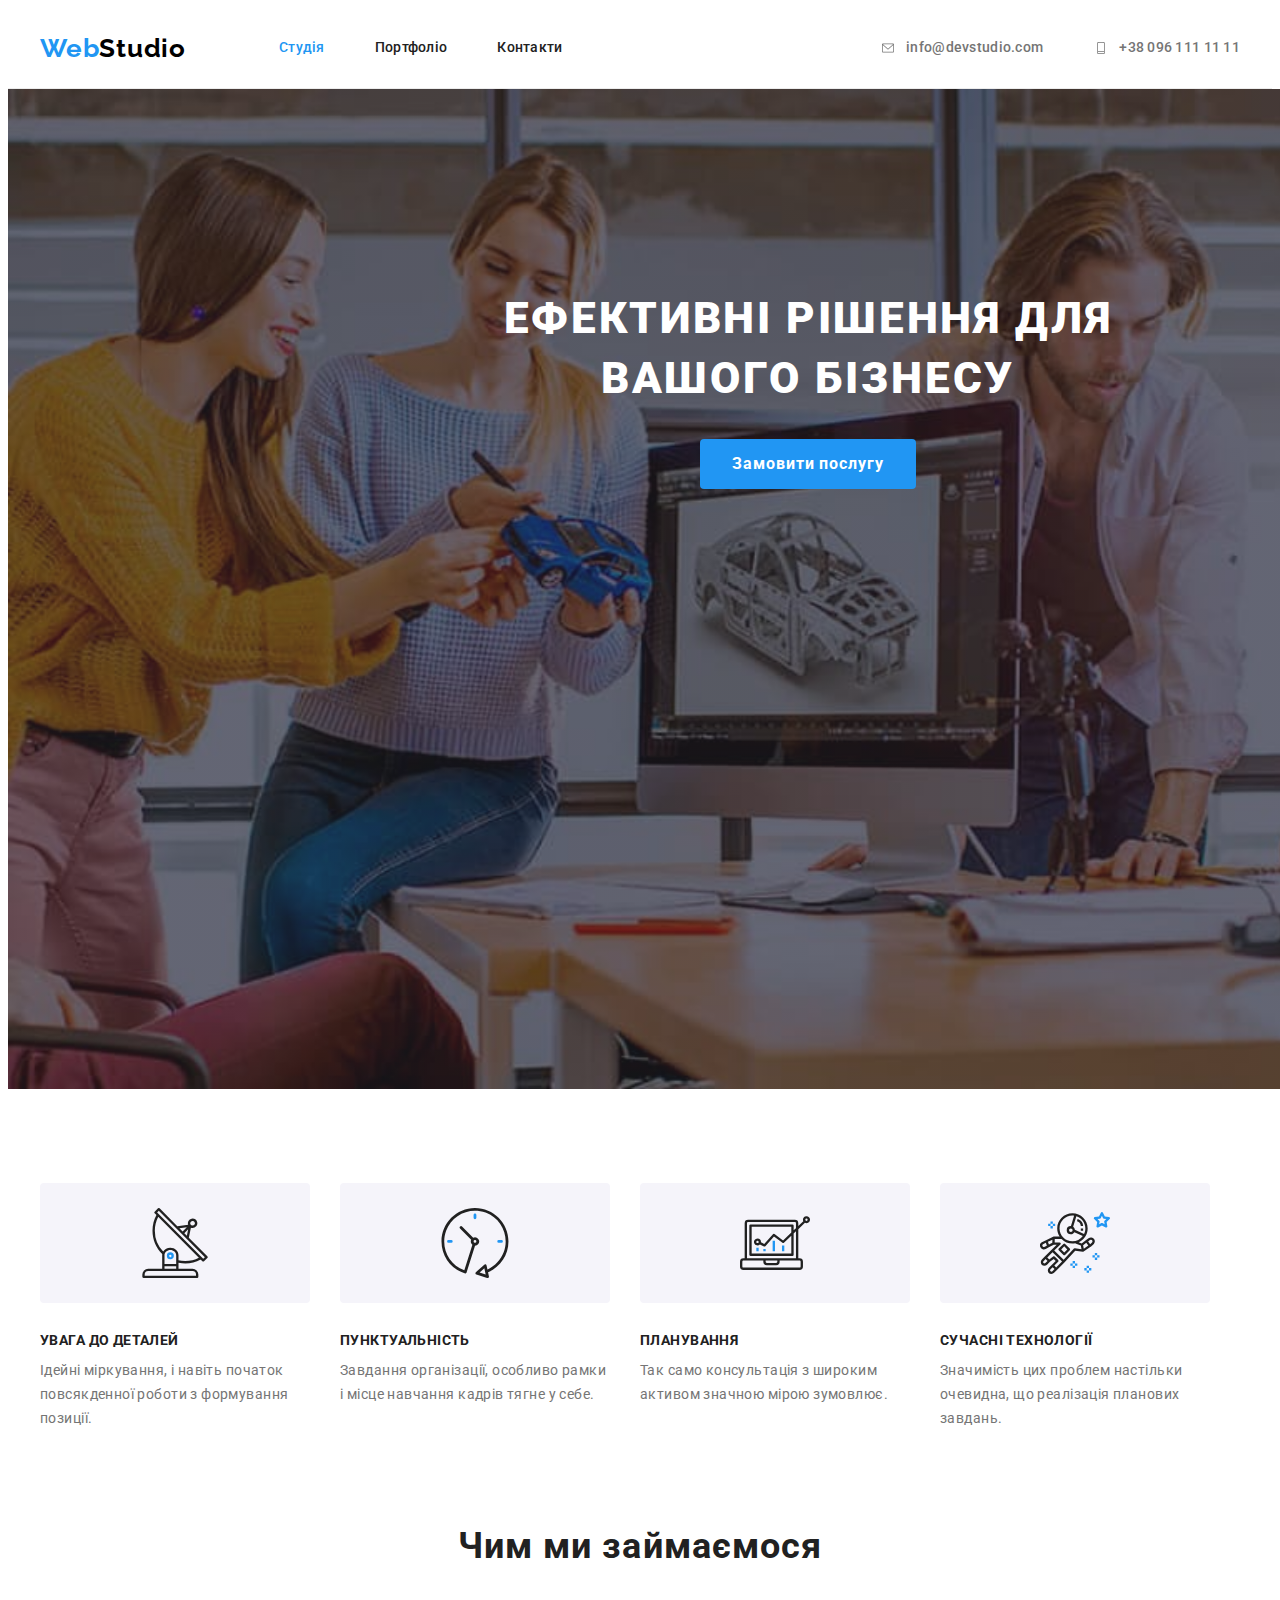
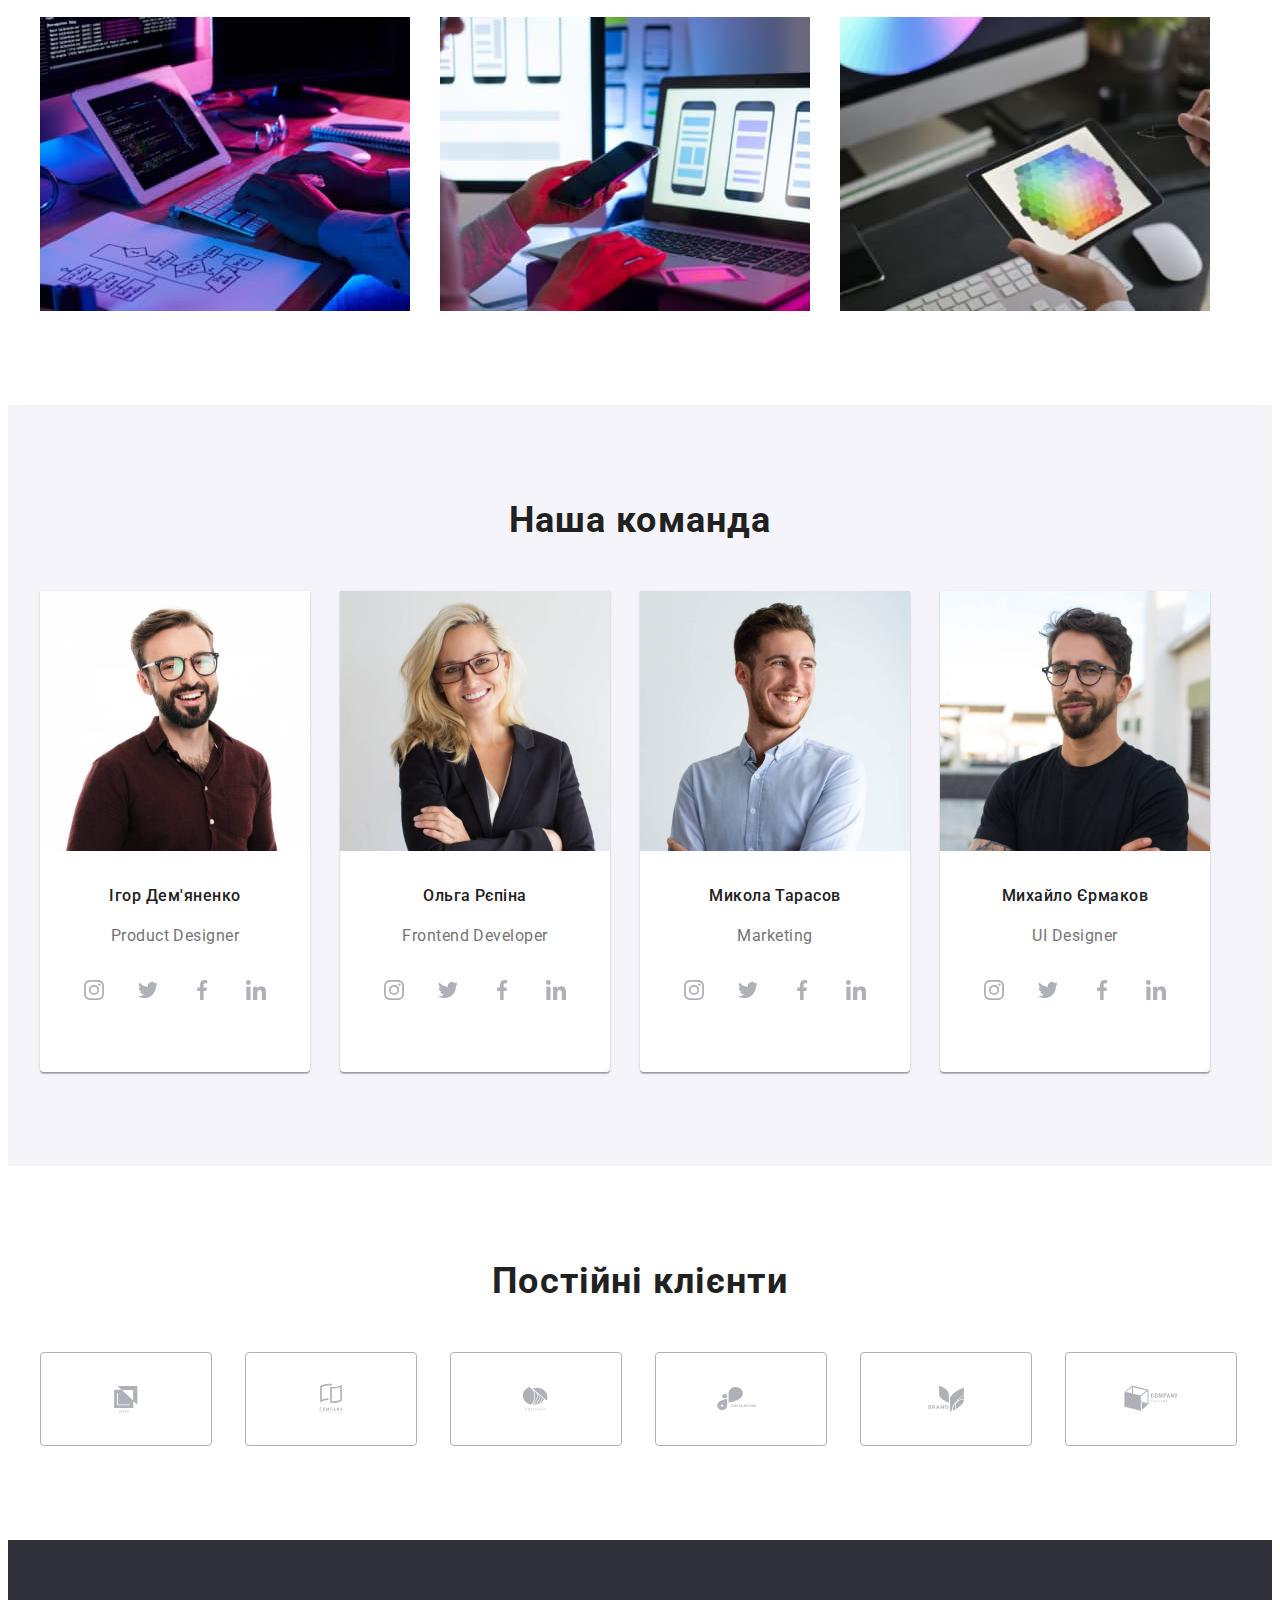
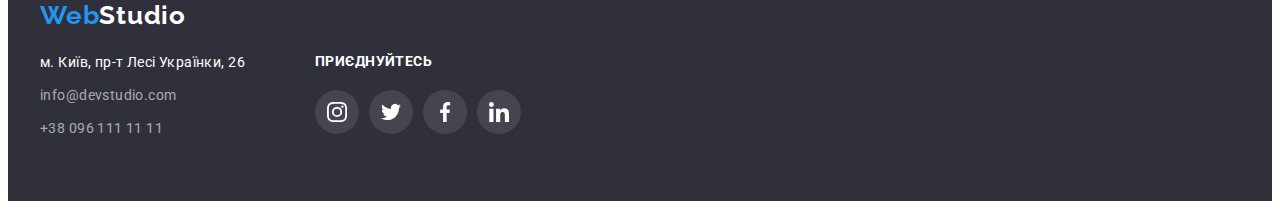
==== commit 0fb65bc9: "add portfolio" ====
--- a/index.html
+++ b/index.html
@@ -387,7 +387,6 @@
         <a href="./index.html" lang="en" class="color-logo logo link"
           >Web<span class="footer-logo logo">Studio</span></a
         >
-        <div>
         <address class="address">
           <ul class="footer-list list">
             <li class="footer-item">
@@ -439,10 +438,8 @@
                 ></a>
               </li>
             </ul>
-
           </div>
         </address>
-      </div>
       </div>
     </footer>
   </body>
--- a/css/styles.css
+++ b/css/styles.css
@@ -10,7 +10,7 @@
   --secondary-border-color: #ececec; /*другорядний колір рамки*/
   --block-margin: 30px; /*стандартні відступи між блоками*/
   --section-margin: 94px; /*стандартні відступи між секціями*/
-  --svg-baza-color: #afb1b8  /* базовий колір svg елементів */
+  --svg-baza-color: #afb1b8; /* базовий колір svg елементів */
 }
 
 p,
@@ -356,6 +356,9 @@
 
 .team-item {
   background-color: var(--main-light-color);
+  box-shadow: 0px 1px 3px rgba(0, 0, 0, 0.12), 0px 1px 1px rgba(0, 0, 0, 0.14),
+    0px 2px 1px rgba(0, 0, 0, 0.2);
+  border-radius: 0px 0px 4px 4px;
 }
 
 .team-soc {
@@ -480,7 +483,6 @@
   margin-right: 70px;
 }
 
-
 .footer-item:last-child {
   margin-bottom: 0px;
 }
@@ -510,11 +512,11 @@
 
 .footer-call {
   font-weight: 700;
-font-size: 14px;
-line-height: 1.14;
-letter-spacing: 0.03em;
-text-transform: uppercase;
-color: #FFFFFF;
+  font-size: 14px;
+  line-height: 1.14;
+  letter-spacing: 0.03em;
+  text-transform: uppercase;
+  color: #ffffff;
 }
 
 .footer-soc-list {
@@ -522,7 +524,6 @@
   justify-content: center;
   gap: 10px;
   margin-top: 20px;
-  
 }
 
 .footer-soc-link {
@@ -551,7 +552,6 @@
 }
 
 .footer-soc-div {
-  
 }
 
 /*-------------------portfolio--------------------*/
@@ -584,7 +584,6 @@
 
 .portfolio-list {
   background-color: var(--main-light-color);
-
   display: flex;
   flex-wrap: wrap;
   gap: 30px;
@@ -597,8 +596,20 @@
   column-gap: 8px;
 }
 
+.batton-item:hover,
+.batton-item:focus {
+  box-shadow: 0px 3px 1px rgba(0, 0, 0, 0.1), 0px 1px 2px rgba(0, 0, 0, 0.08),
+    0px 2px 2px rgba(0, 0, 0, 0.12);
+  border-radius: 4px;
+}
+
 .portfolio-item {
   width: calc((100% - 60px) / 3);
+}
+
+.portfolio-item:hover {
+  box-shadow: 0px 1px 1px rgba(0, 0, 0, 0.12), 0px 4px 4px rgba(0, 0, 0, 0.06),
+    1px 4px 6px rgba(0, 0, 0, 0.16);
 }
 
 .portfolio-text {
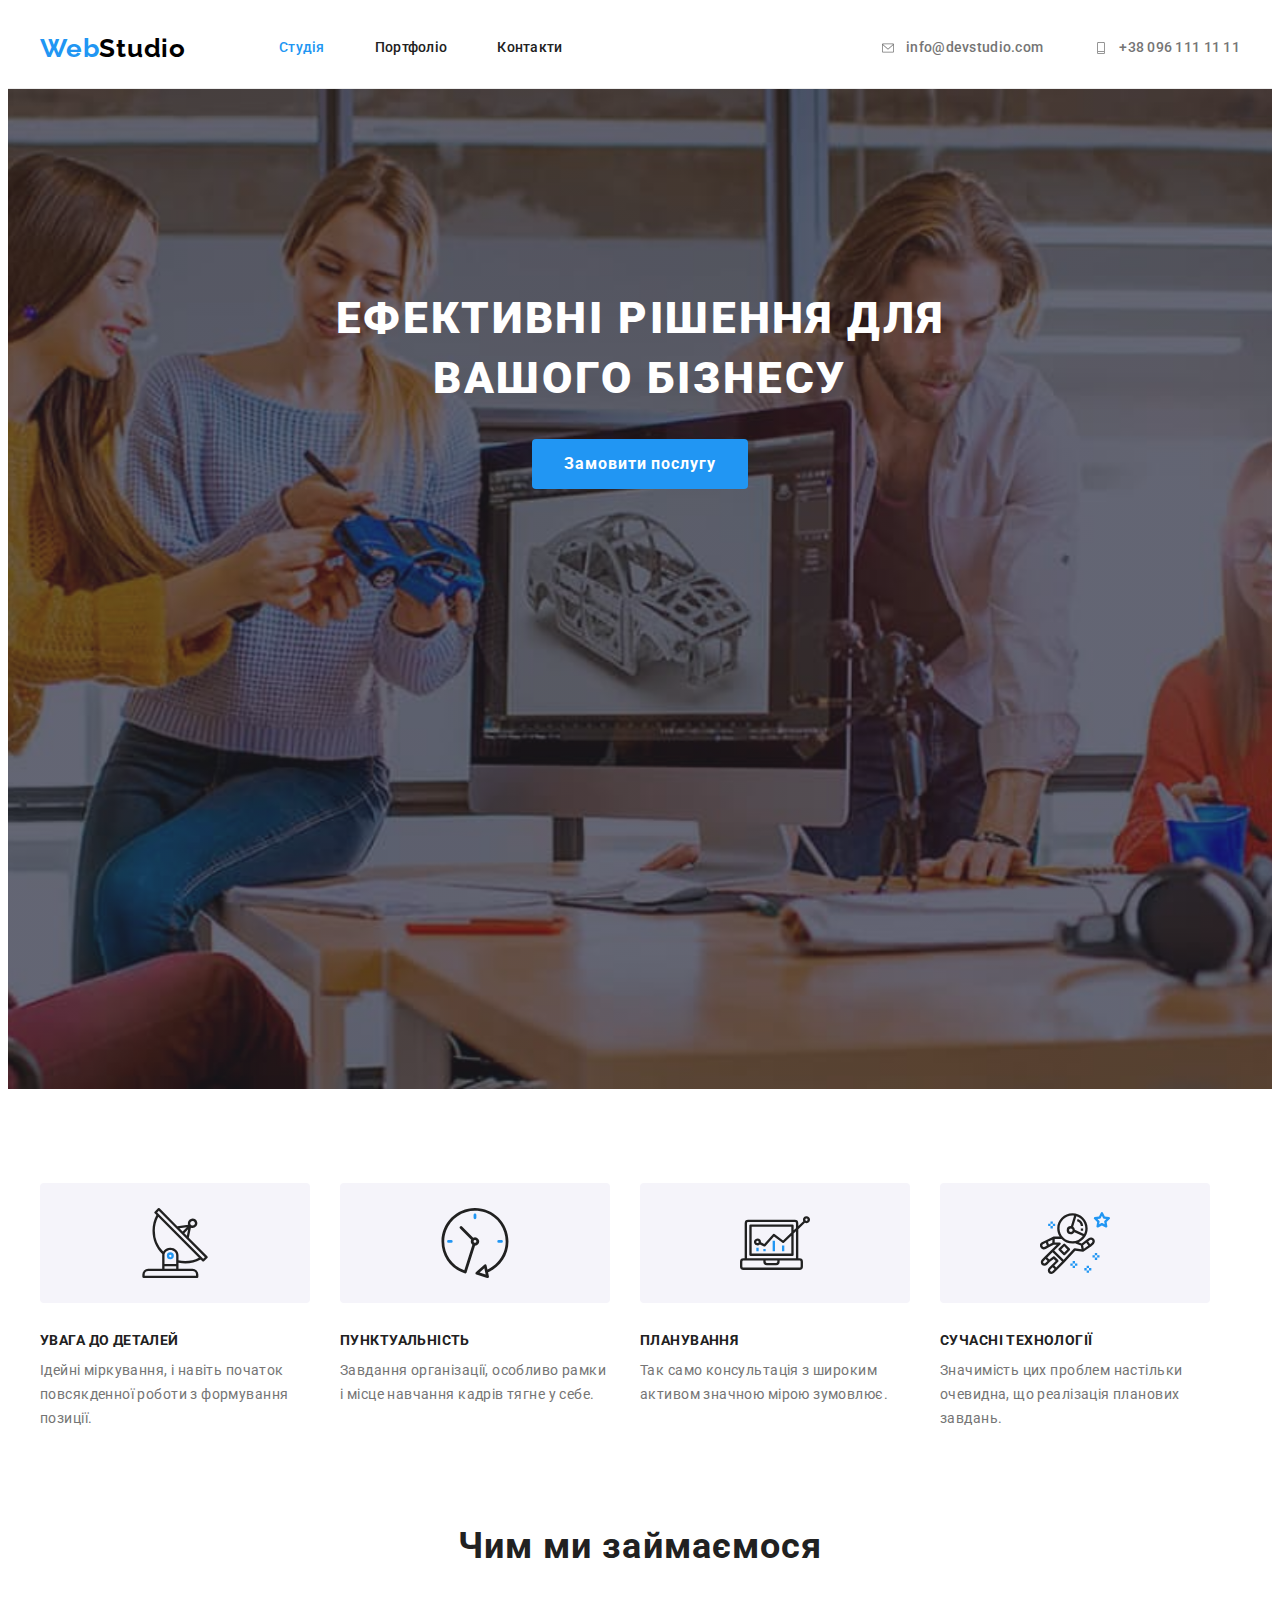
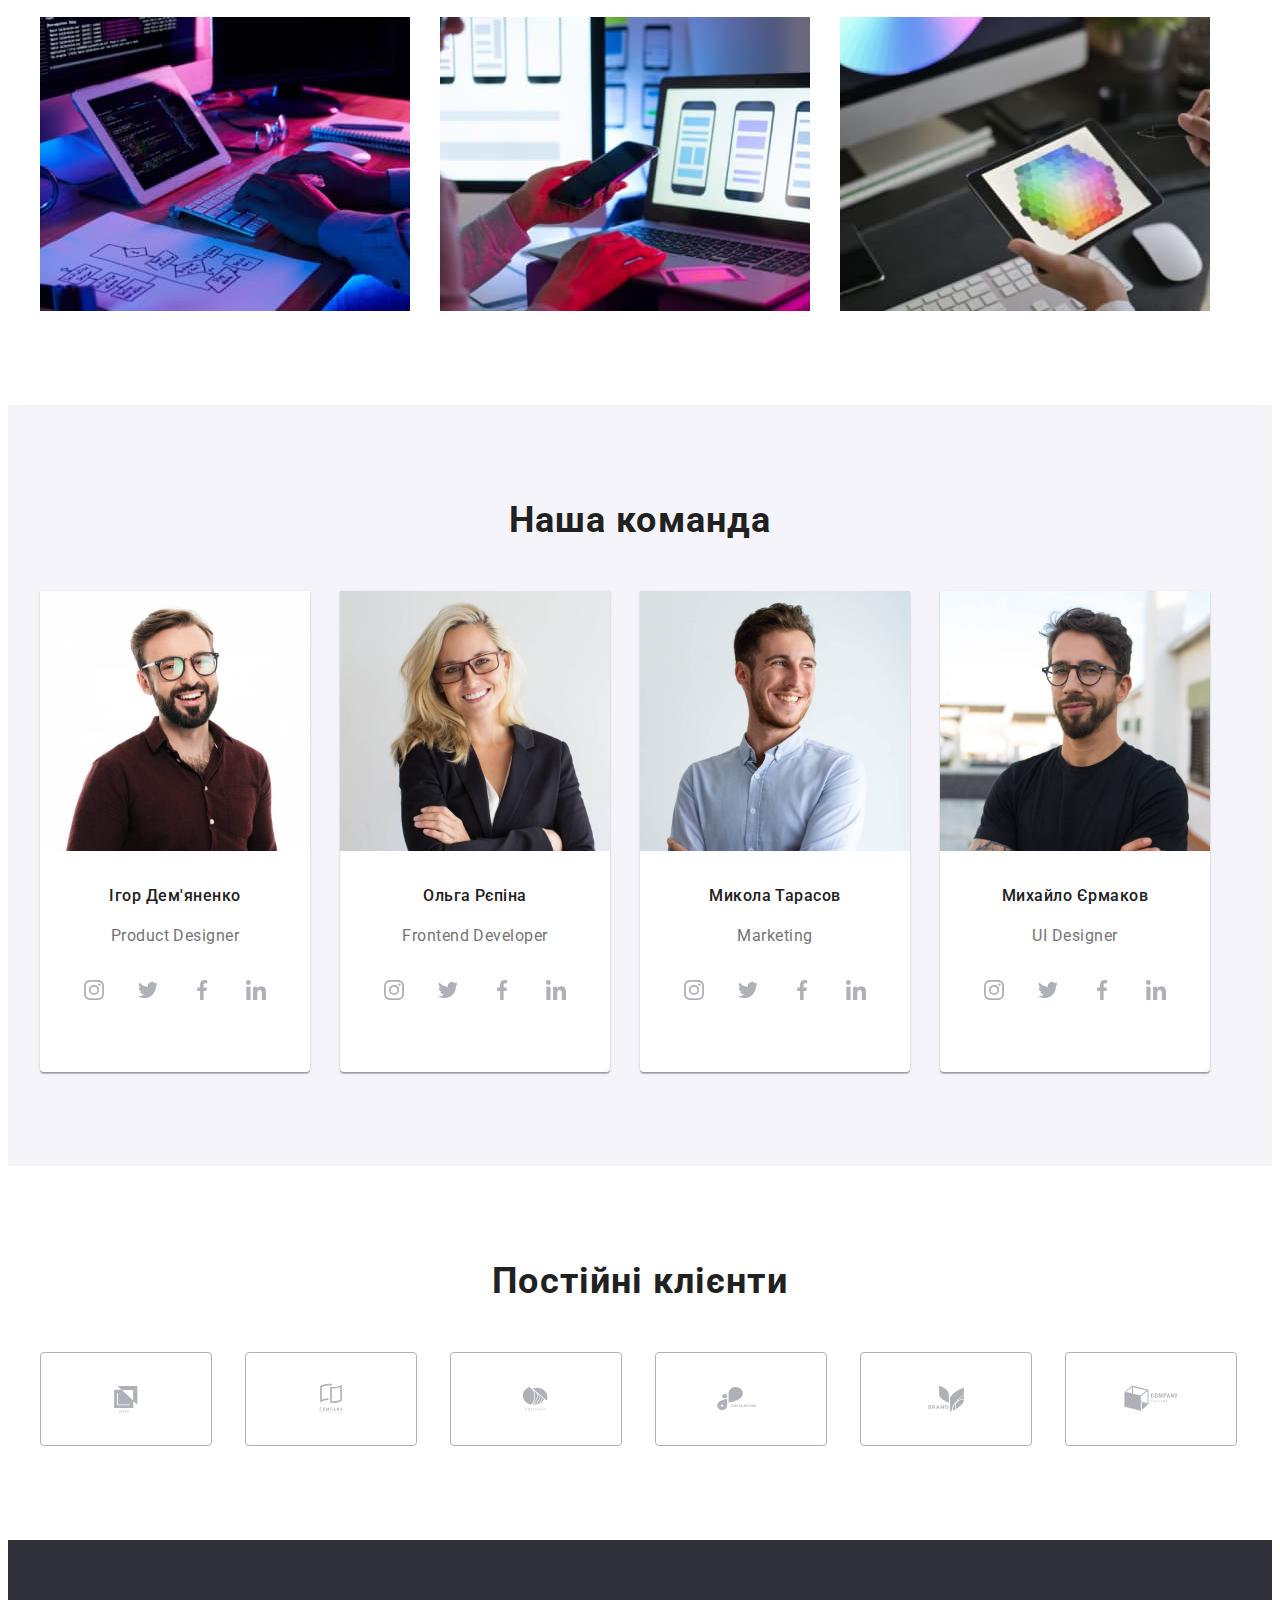
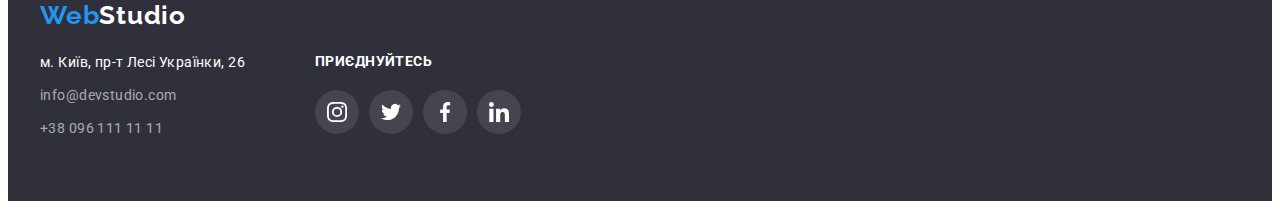
==== commit 3a5ab8e9: "add edits1" ====
--- a/index.html
+++ b/index.html
@@ -388,27 +388,29 @@
           >Web<span class="footer-logo logo">Studio</span></a
         >
         <address class="address">
-          <ul class="footer-list list">
-            <li class="footer-item">
-              <a
-                href="https://goo.gl/maps/eV7K1DGfb44Niiet6"
-                target="_blank"
-                rel="noopener noreferrer"
-                class="footer-address link"
-                >м. Київ, пр-т Лесі Українки, 26</a
-              >
-            </li>
-            <li class="footer-item">
-              <a href="malto:info@devstudio.com" class="footer-email link"
-                >info@devstudio.com</a
-              >
-            </li>
-            <li class="footer-item">
-              <a href="tel:+380961111111" class="footer-tel link"
-                >+38 096 111 11 11</a
-              >
-            </li>
-          </ul>
+          <div class="footer-contacts">
+            <ul class="footer-list list">
+              <li class="footer-item">
+                <a
+                  href="https://goo.gl/maps/eV7K1DGfb44Niiet6"
+                  target="_blank"
+                  rel="noopener noreferrer"
+                  class="footer-address link"
+                  >м. Київ, пр-т Лесі Українки, 26</a
+                >
+              </li>
+              <li class="footer-item">
+                <a href="malto:info@devstudio.com" class="footer-email link"
+                  >info@devstudio.com</a
+                >
+              </li>
+              <li class="footer-item">
+                <a href="tel:+380961111111" class="footer-tel link"
+                  >+38 096 111 11 11</a
+                >
+              </li>
+            </ul>
+          </div>
           <div class="footer-soc-div">
             <strong class="footer-call">приєднуйтесь</strong>
             <ul class="footer-soc-list list">
--- a/css/styles.css
+++ b/css/styles.css
@@ -174,7 +174,7 @@
   background-color: #2f303a;
   padding: 200px 0;
   text-align: center;
-  min-width: 1600px;
+  max-width: 1600px;
   height: 600px;
   margin-left: auto;
   margin-right: auto;
@@ -479,7 +479,7 @@
   margin-bottom: 9px;
 }
 
-.footer-list {
+.footer-contacts {
   margin-right: 70px;
 }
 
@@ -596,18 +596,25 @@
   column-gap: 8px;
 }
 
-.batton-item:hover,
+.portfolio-btn:hover,
+.portfolio-btn:focus {
+  box-shadow: 0px 3px 1px rgba(0, 0, 0, 0.1), 0px 1px 2px rgba(0, 0, 0, 0.08),
+    0px 2px 2px rgba(0, 0, 0, 0.12);
+  border-radius: 4px;
+}
+
+/* .batton-item:hover,
 .batton-item:focus {
   box-shadow: 0px 3px 1px rgba(0, 0, 0, 0.1), 0px 1px 2px rgba(0, 0, 0, 0.08),
     0px 2px 2px rgba(0, 0, 0, 0.12);
   border-radius: 4px;
-}
+} */
 
 .portfolio-item {
   width: calc((100% - 60px) / 3);
 }
 
-.portfolio-item:hover {
+.portfolio-link:hover {
   box-shadow: 0px 1px 1px rgba(0, 0, 0, 0.12), 0px 4px 4px rgba(0, 0, 0, 0.06),
     1px 4px 6px rgba(0, 0, 0, 0.16);
 }
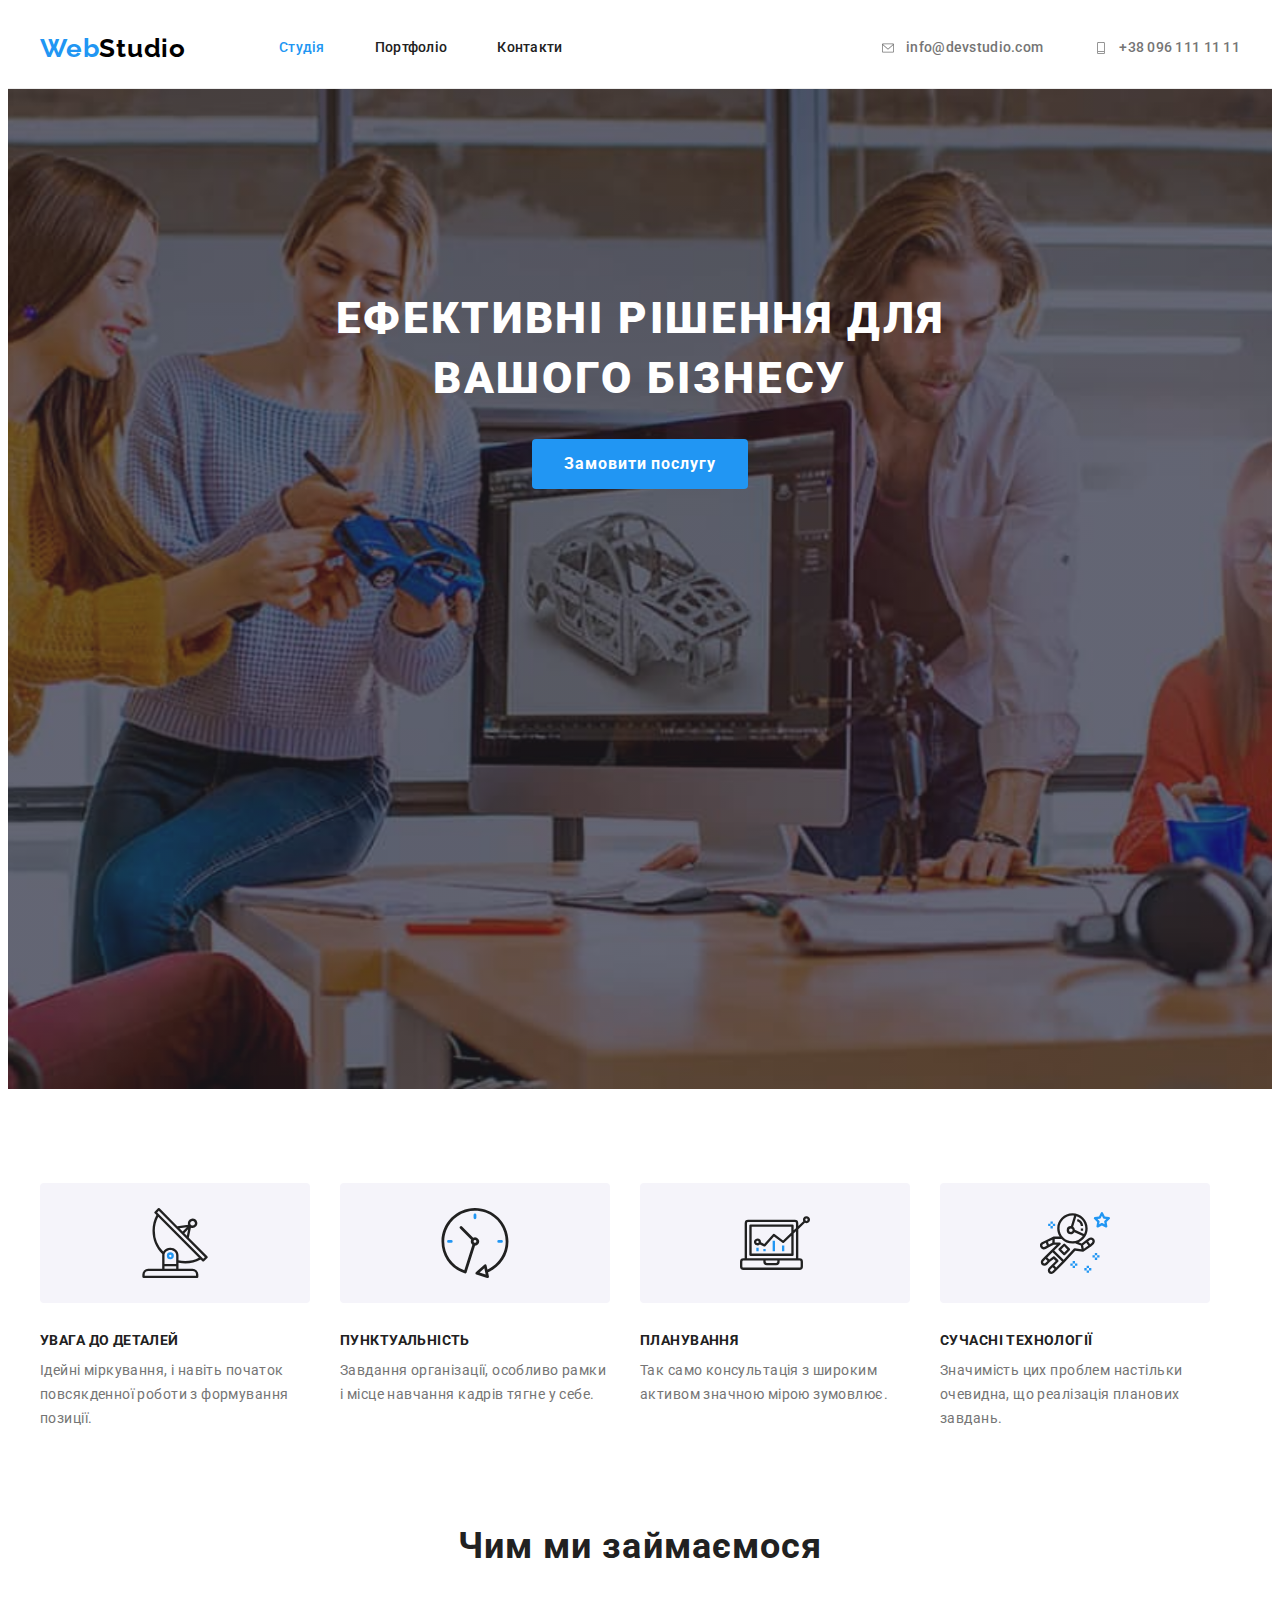
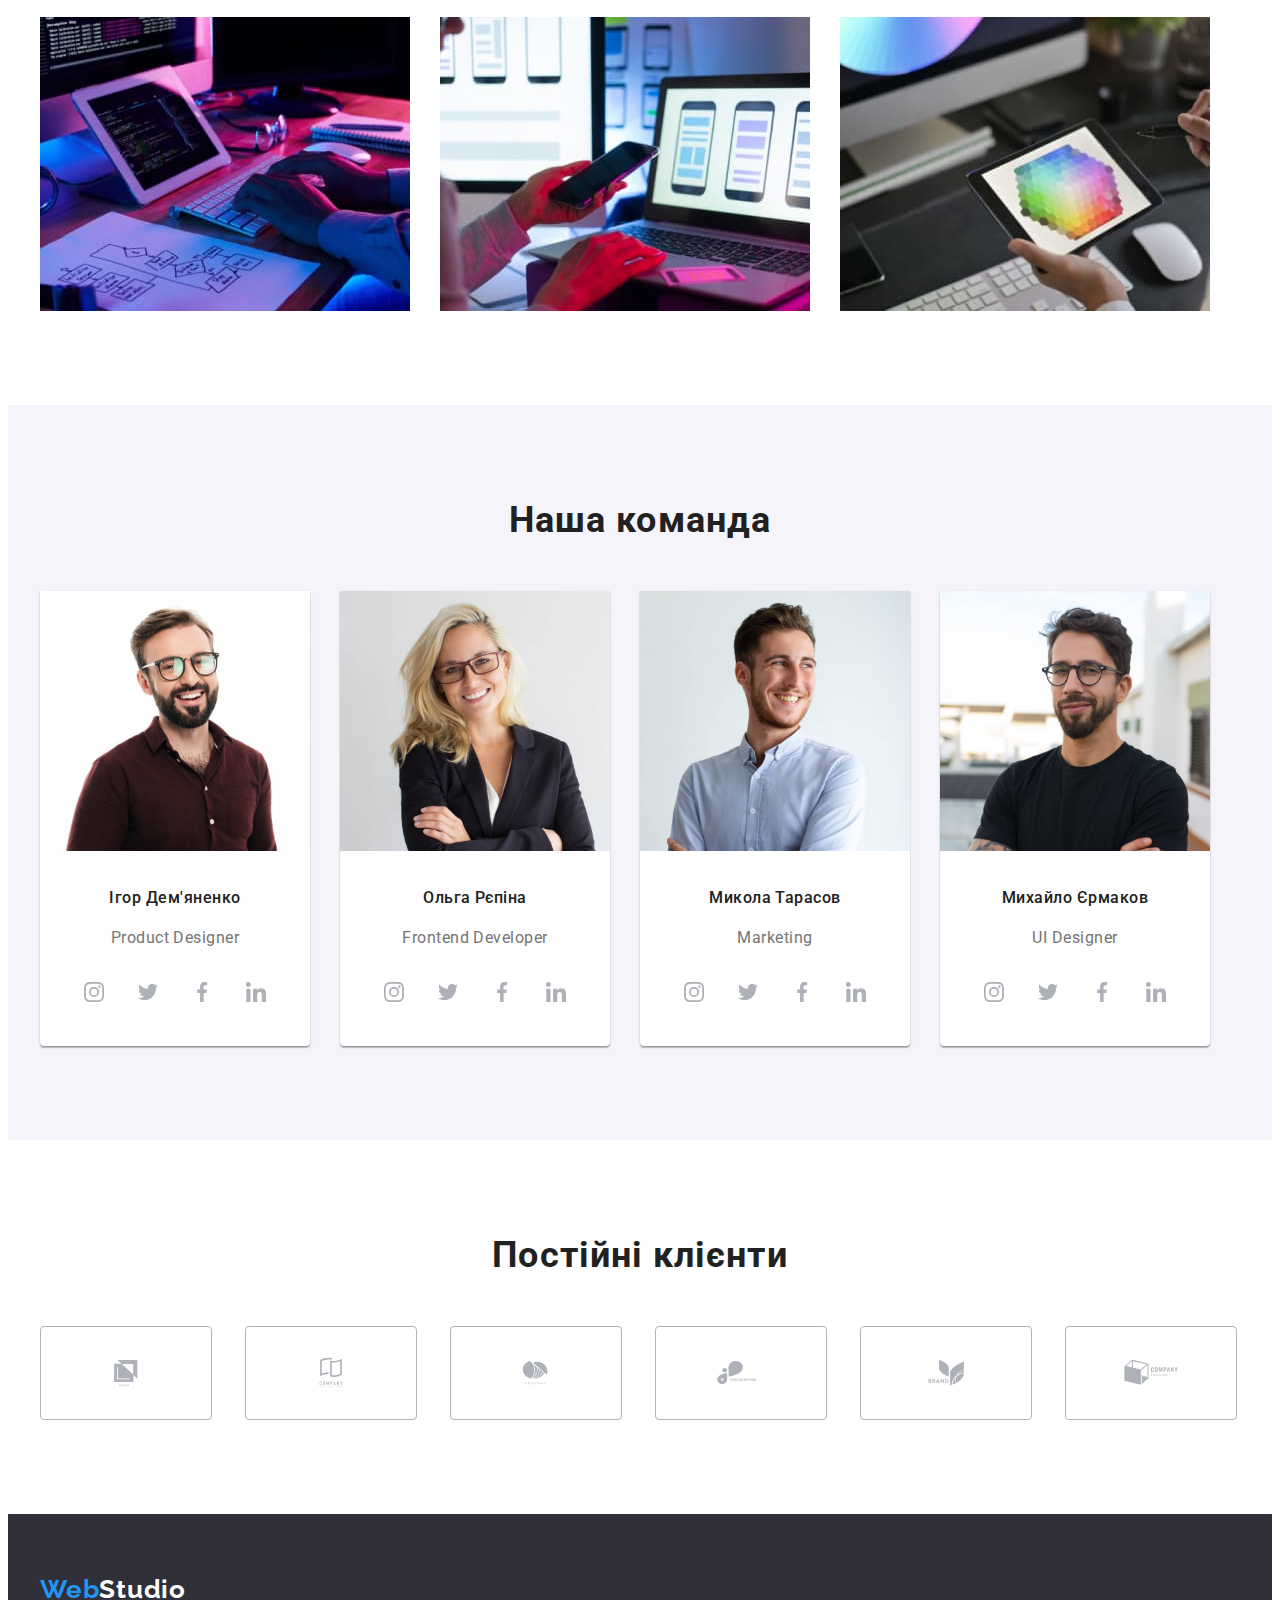
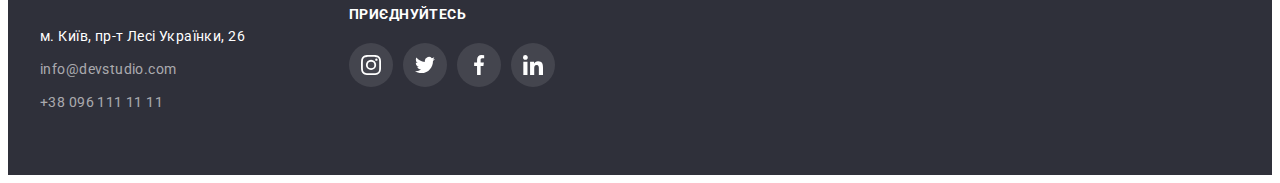
==== commit bd357109: "add edits2" ====
--- a/index.html
+++ b/index.html
@@ -383,12 +383,12 @@
     <!--------------------------------------- Підвал сторінки -->
     <footer class="footer">
       <!---------------------------------------------footer -->
-      <div class="conteiner">
+      <div class="conteiner conteiner-soc">
+        <div class="footer-contacts">
         <a href="./index.html" lang="en" class="color-logo logo link"
           >Web<span class="footer-logo logo">Studio</span></a
         >
         <address class="address">
-          <div class="footer-contacts">
             <ul class="footer-list list">
               <li class="footer-item">
                 <a
@@ -410,38 +410,38 @@
                 >
               </li>
             </ul>
-          </div>
-          <div class="footer-soc-div">
-            <strong class="footer-call">приєднуйтесь</strong>
-            <ul class="footer-soc-list list">
-              <li class="footer-soc-item">
-                <a href="" class="footer-soc-link link">
-                  <svg class="footer-soc-icon" width="20" height="20">
-                    <use href="./images/icons.svg#icon-instagram"></use>
-                  </svg>
-                </a>
-              </li>
-              <li class="footer-soc-item">
-                <a href="" class="footer-soc-link link"
-                  ><svg class="footer-soc-icon" width="20" height="20">
-                    <use href="./images/icons.svg#icon-twitter"></use></svg
-                ></a>
-              </li>
-              <li class="footer-soc-item">
-                <a href="" class="footer-soc-link link"
-                  ><svg class="footer-soc-icon" width="20" height="20">
-                    <use href="./images/icons.svg#icon-facebook"></use></svg
-                ></a>
-              </li>
-              <li class="footer-soc-item">
-                <a href="" class="footer-soc-link link"
-                  ><svg class="footer-soc-icon" width="20" height="20">
-                    <use href="./images/icons.svg#icon-linkedin"></use></svg
-                ></a>
-              </li>
-            </ul>
-          </div>
         </address>
+        </div>
+        <div class="footer-soc-div">
+          <strong class="footer-call">приєднуйтесь</strong>
+          <ul class="footer-soc-list list">
+            <li class="footer-soc-item">
+              <a href="" class="footer-soc-link link">
+                <svg class="footer-soc-icon" width="20" height="20">
+                  <use href="./images/icons.svg#icon-instagram"></use>
+                </svg>
+              </a>
+            </li>
+            <li class="footer-soc-item">
+              <a href="" class="footer-soc-link link"
+                ><svg class="footer-soc-icon" width="20" height="20">
+                  <use href="./images/icons.svg#icon-twitter"></use></svg
+              ></a>
+            </li>
+            <li class="footer-soc-item">
+              <a href="" class="footer-soc-link link"
+                ><svg class="footer-soc-icon" width="20" height="20">
+                  <use href="./images/icons.svg#icon-facebook"></use></svg
+              ></a>
+            </li>
+            <li class="footer-soc-item">
+              <a href="" class="footer-soc-link link"
+                ><svg class="footer-soc-icon" width="20" height="20">
+                  <use href="./images/icons.svg#icon-linkedin"></use></svg
+              ></a>
+            </li>
+          </ul>
+        </div>
       </div>
     </footer>
   </body>
--- a/css/styles.css
+++ b/css/styles.css
@@ -322,7 +322,7 @@
 }
 
 .team-name {
-  padding: 30px 10px 30px 10px;
+  padding: 32px 30px;
 }
 
 .section-team {
@@ -365,7 +365,6 @@
   display: flex;
   justify-content: center;
   gap: 10px;
-  margin-bottom: 30px;
 }
 
 .team-soc-link {
@@ -388,6 +387,8 @@
   background-color: var(--accent-color);
   color: var(--main-light-color);
 }
+
+
 
 /* інший спосіб подвійного hover/focus */
 /* .team-soc-link:hover,
@@ -427,6 +428,8 @@
 
 .icon-customers-logo {
   fill: currentColor;
+  width: 106px;
+  height: 60px;
 }
 
 .customers-link:hover,
@@ -547,11 +550,17 @@
   color: var(--main-light-color);
 }
 
-.address {
-  display: flex;
+
+.conteiner-soc {
+  display: flex;
+  align-items: center;
 }
 
 .footer-soc-div {
+  display: block;
+  height: 80px;
+  justify-content: center;
+  
 }
 
 /*-------------------portfolio--------------------*/
@@ -614,7 +623,8 @@
   width: calc((100% - 60px) / 3);
 }
 
-.portfolio-link:hover {
+.portfolio-link:hover,
+.portfolio-link:focus {
   box-shadow: 0px 1px 1px rgba(0, 0, 0, 0.12), 0px 4px 4px rgba(0, 0, 0, 0.06),
     1px 4px 6px rgba(0, 0, 0, 0.16);
 }
